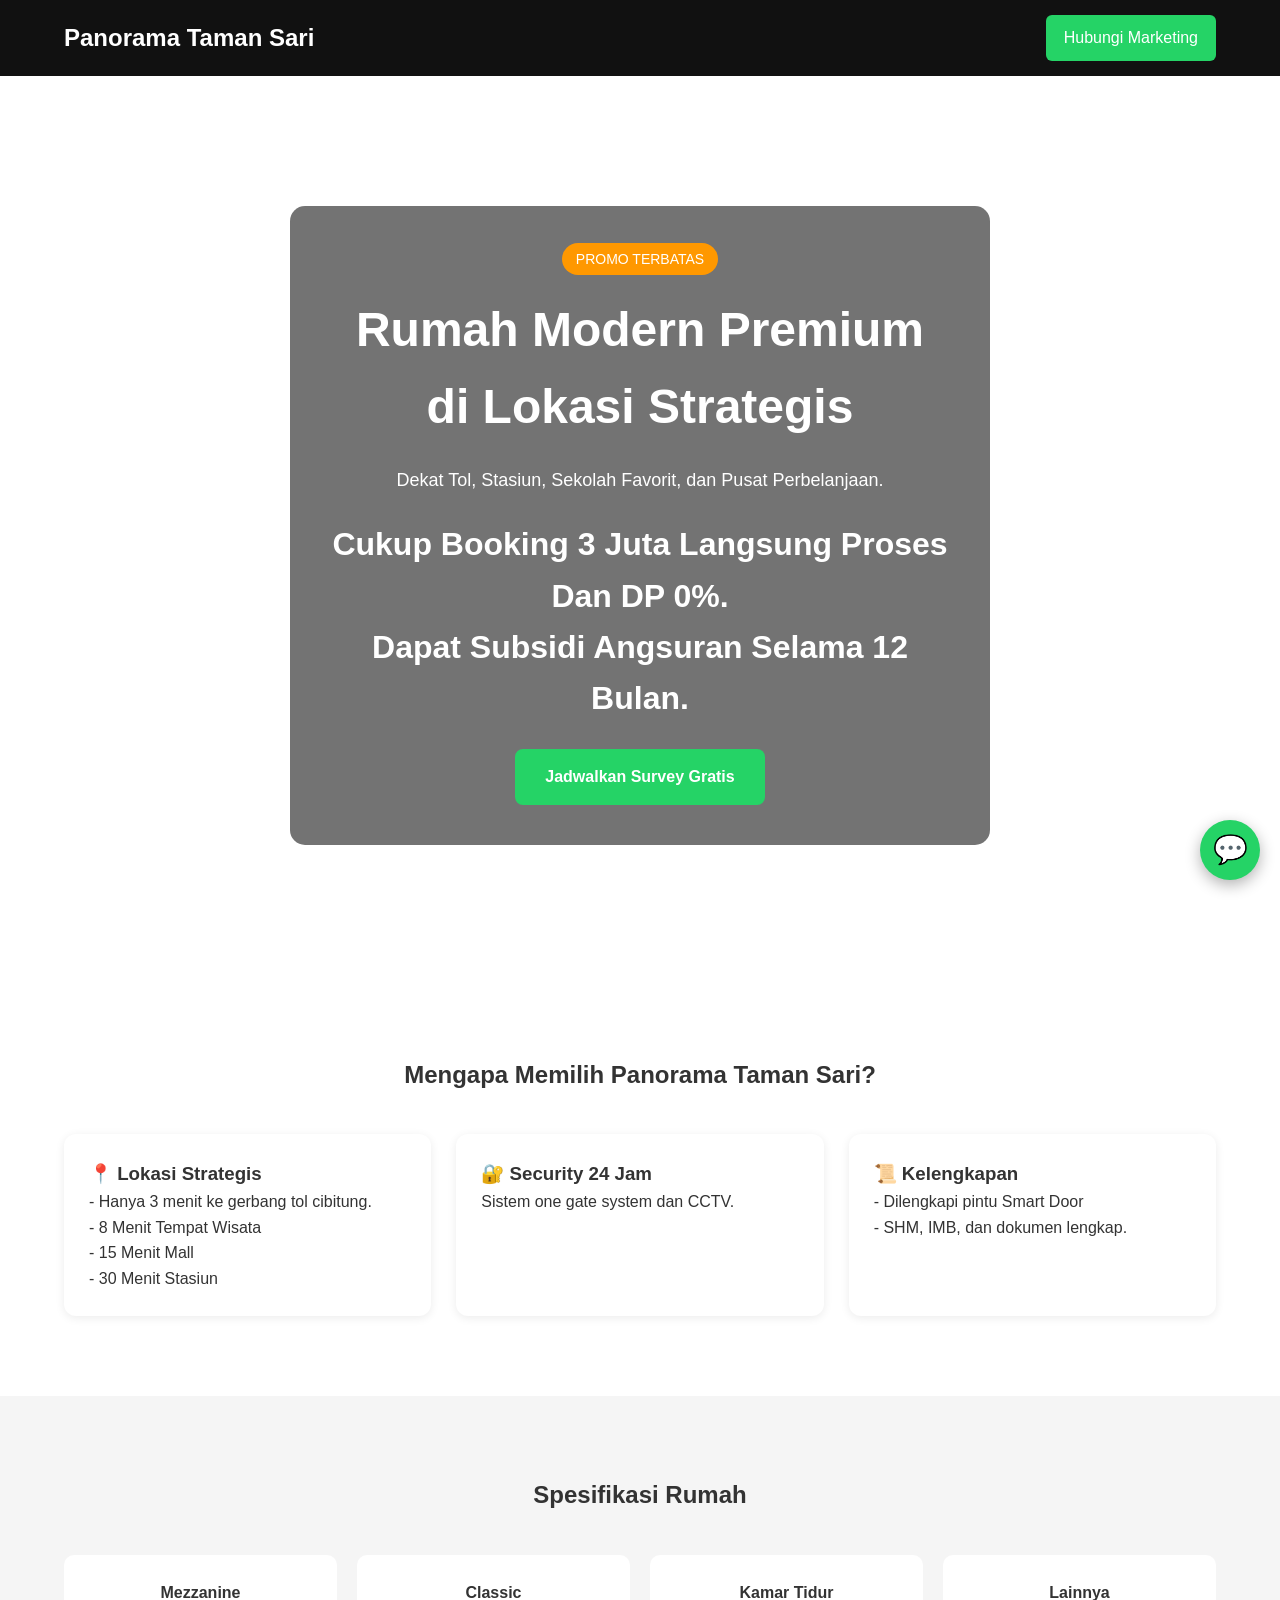
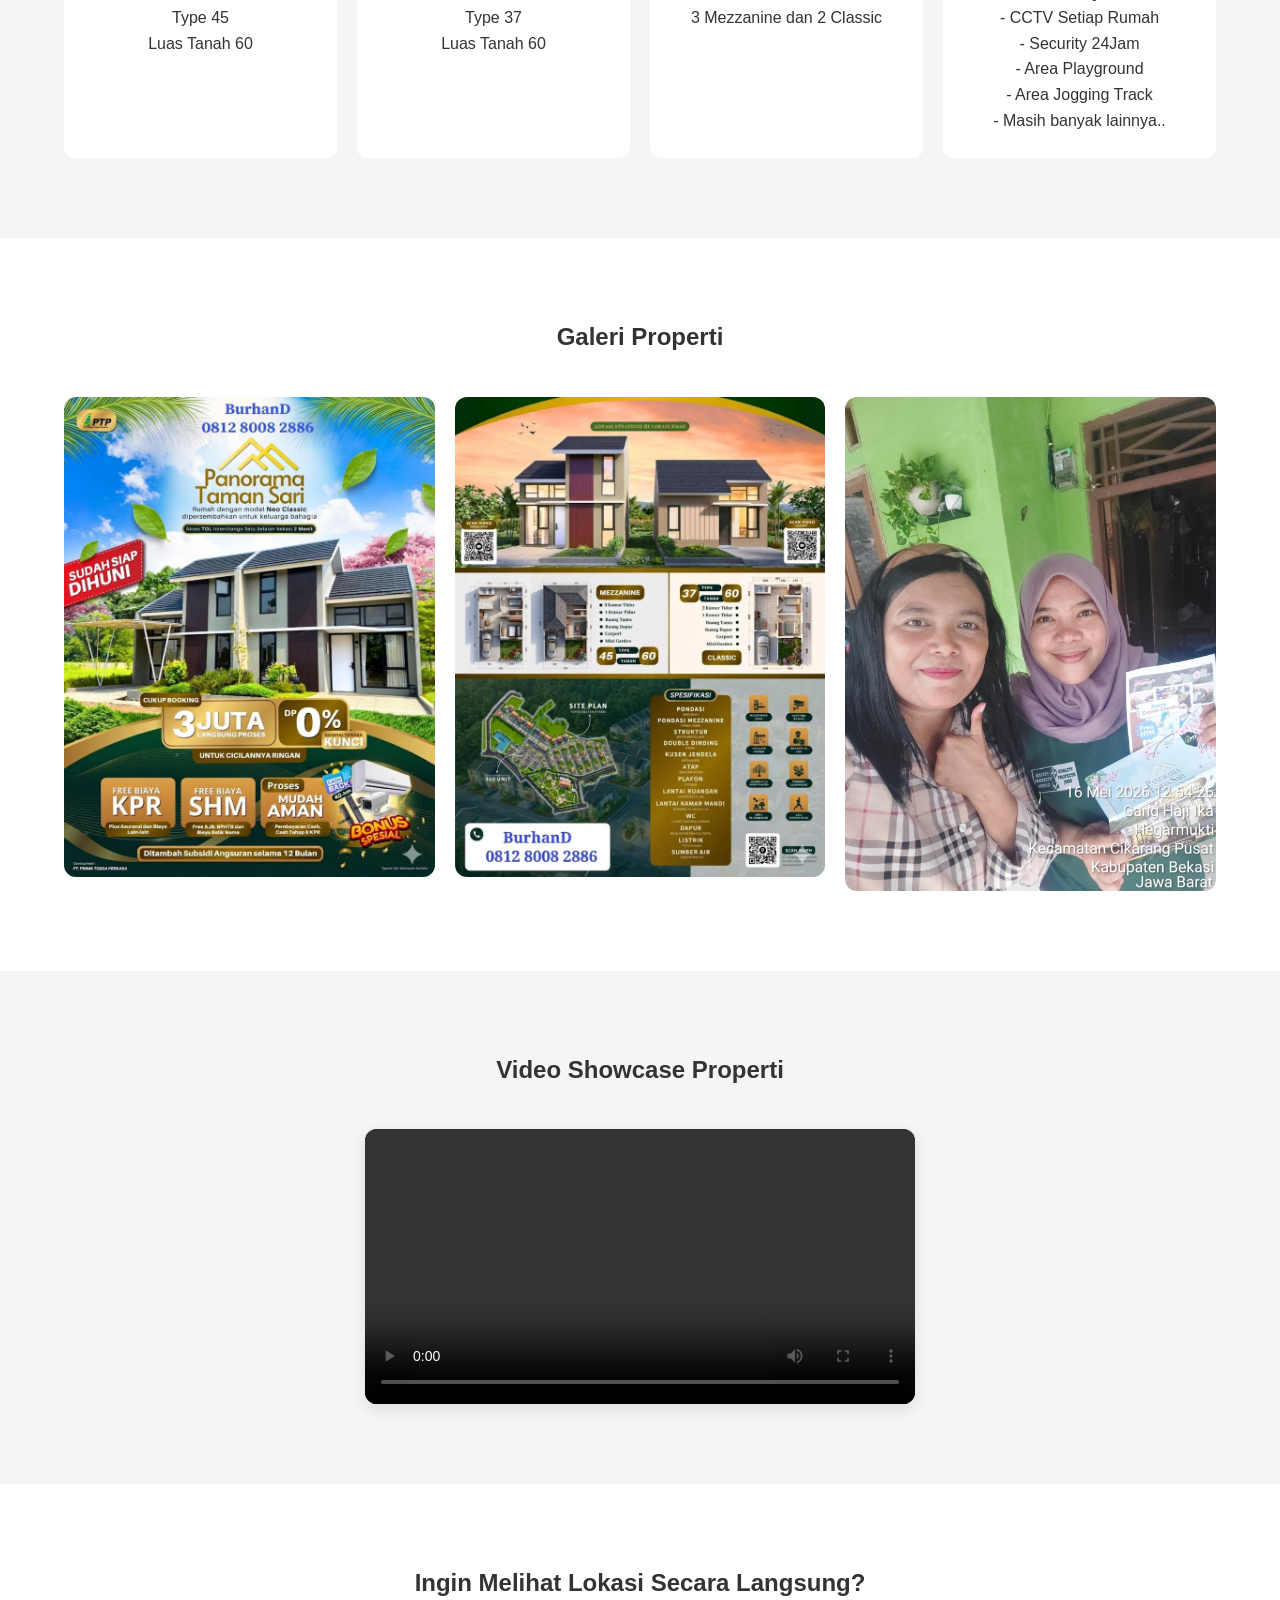
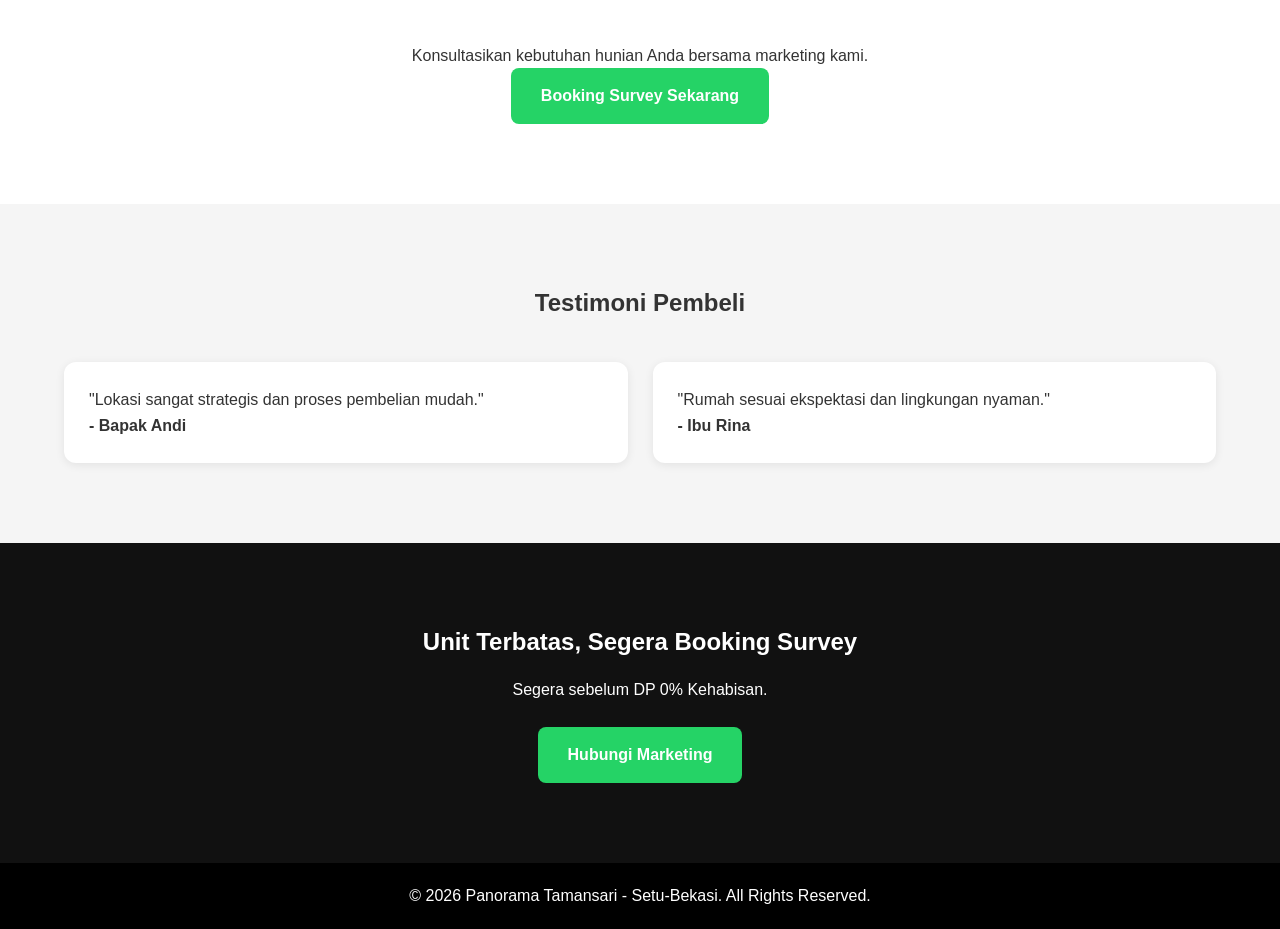
==== index.html @ a31b4eba "Update index.html" ====
<!DOCTYPE html>
<html lang="id">
<head>
    <meta charset="UTF-8">
    <meta name="viewport" content="width=device-width, initial-scale=1.0">

    <title>Cluster Greenwood Residence | Rumah Modern Premium</title>
    <meta name="description" content="Rumah modern premium dengan lokasi strategis, dekat tol, sekolah, dan pusat kota. Booking survey gratis sekarang.">

    <link rel="stylesheet" href="style.css">
</head>
<body>

    <nav class="navbar">
        <div class="container nav-container">
            <h2>Panorama Taman Sari</h2>
            <a href="https://wa.me/6281280082886" class="btn-nav">Hubungi Marketing</a>
        </div>
    </nav>

    <section class="hero">
        <div class="hero-content">
            <span class="badge">PROMO TERBATAS</span>
            <h1>Rumah Modern Premium di Lokasi Strategis</h1>
            <p>Dekat Tol, Stasiun, Sekolah Favorit, dan Pusat Perbelanjaan.</p>
            <div class="price">
                Cukup Booking 3 Juta Langsung Proses Dan DP 0%.<br>
                Dapat Subsidi Angsuran Selama 12 Bulan.
            </div>
            <a href="https://wa.me/6281280082886" class="btn">Jadwalkan Survey Gratis</a>
        </div>
    </section>

    <section class="section">
        <div class="container">
            <h2>Mengapa Memilih Panorama Taman Sari?</h2>
            <div class="grid-3">
                <div class="card">
                    <h3>📍 Lokasi Strategis</h3>
                    <p>- Hanya 3 menit ke gerbang tol cibitung.</p>
                    <p>- 8 Menit Tempat Wisata</p>
                    <p>- 15 Menit Mall</p>
                    <p>- 30 Menit Stasiun</p>
                </div>
                <div class="card">
                    <h3>🔐 Security 24 Jam</h3>
                    <p>Sistem one gate system dan CCTV.</p>
                </div>
                <div class="card">
                    <h3>📜 Kelengkapan</h3>
                    <p>- Dilengkapi pintu Smart Door</p>
                    <p>- SHM, IMB, dan dokumen lengkap.</p>
                </div>
            </div>
        </div>
    </section>

    <section class="section gray">
        <div class="container">
            <h2>Spesifikasi Rumah</h2>
            <div class="specs">
                <div>
                    <strong>Mezzanine</strong>
                    <p>Type 45</p>
                    <p>Luas Tanah 60</p>
                </div>
                <div>
                    <strong>Classic</strong>
                    <p>Type 37</p>
                    <p>Luas Tanah 60</p>
                </div>
                <div>
                    <strong>Kamar Tidur</strong>
                    <p>3 Mezzanine dan 2 Classic</p>
                </div>
                <div>
                    <strong>Lainnya</strong>
                    <p>- CCTV Setiap Rumah</p>                    
                    <p>- Security 24Jam</p>                    
                    <p>- Area Playground</p>                    
                    <p>- Area Jogging Track</p>                    
                    <p>- Masih banyak lainnya..</p>
                </div>
            </div>
        </div>
    </section>

    <section class="section">
        <div class="container">
            <h2>Galeri Properti</h2>
            <div class="gallery">

                <img src="rumah1.jpeg" alt="Tampak Depan Rumah" loading="lazy">
                <img src="rumah2.jpeg" alt="Ruang Tamu" loading="lazy">
                <img src="rumah3.jpeg" alt="Kamar Tidur" loading="lazy">
                
                </div>
        </div>
    </section>

    <section class="section gray">
        <div class="container">
            <h2>Video Showcase Properti</h2>
            <div class="video-container">

                <video class="landscape" controls playsinline>
                    <source src="burhan.mp4" type="video/mp4">
                    <source src="Panorama Tamansari0.mp4" type="video/mp4">
                    Browser Anda tidak mendukung video.
                </video>
                </div>
        </div>
    </section>

    <section class="section">
        <div class="container center">
            <h2>Ingin Melihat Lokasi Secara Langsung?</h2>
            <p>Konsultasikan kebutuhan hunian Anda bersama marketing kami.</p>
            <a href="https://wa.me/6281280082886" class="btn">Booking Survey Sekarang</a>
        </div>
    </section>

    <section class="section gray">
        <div class="container">
            <h2>Testimoni Pembeli</h2>
            <div class="grid-2">
                <div class="card">
                    <p>"Lokasi sangat strategis dan proses pembelian mudah."</p>
                    <strong>- Bapak Andi</strong>
                </div>
                <div class="card">
                    <p>"Rumah sesuai ekspektasi dan lingkungan nyaman."</p>
                    <strong>- Ibu Rina</strong>
                </div>
            </div>
        </div>
    </section>

    <section class="cta">
        <h2>Unit Terbatas, Segera Booking Survey</h2>
        <p>Segera sebelum DP 0% Kehabisan.</p>
        <a href="https://wa.me/6281280082886" class="btn">Hubungi Marketing</a>
    </section>

    <a href="https://wa.me/6281280082886" class="floating-wa" target="_blank">💬</a>

    <footer>
        <p>© 2026 Panorama Tamansari - Setu-Bekasi. All Rights Reserved.</p>
    </footer>

</body>
</html>
---- style.css ----
*{
    margin:0;
    padding:0;
    box-sizing:border-box;
}

body{
    font-family:Arial, Helvetica, sans-serif;
    color:#333;
    line-height:1.6;
}

.container{
    width:90%;
    max-width:1200px;
    margin:auto;
}

.hero{
    height:100vh;
    background:url("images/rumah1.jpg") center center/cover;
    display:flex;
    align-items:center;
    justify-content:center;
    text-align:center;
}

.hero-content{
    background:rgba(0,0,0,0.55);
    color:white;
    padding:40px;
    border-radius:15px;
    max-width:700px;
}

.badge{
    background:#ff9800;
    padding:8px 14px;
    border-radius:20px;
    font-size:14px;
}

.hero h1{
    font-size:48px;
    margin:20px 0;
}

.hero p{
    font-size:18px;
}

.price{
    font-size:32px;
    font-weight:bold;
    margin:25px 0;
}

.btn{
    display:inline-block;
    background:#25D366;
    color:white;
    text-decoration:none;
    padding:15px 30px;
    border-radius:8px;
    font-weight:bold;
}

.section{
    padding:80px 0;
}

.section h2{
    text-align:center;
    margin-bottom:40px;
}

.gray{
    background:#f5f5f5;
}

.grid-3{
    display:grid;
    grid-template-columns:repeat(auto-fit,minmax(250px,1fr));
    gap:25px;
}

.grid-2{
    display:grid;
    grid-template-columns:repeat(auto-fit,minmax(300px,1fr));
    gap:25px;
}

.card{
    background:white;
    padding:25px;
    border-radius:12px;
    box-shadow:0 2px 10px rgba(0,0,0,0.08);
}

.specs{
    display:grid;
    grid-template-columns:repeat(auto-fit,minmax(180px,1fr));
    gap:20px;
    text-align:center;
}

.specs div{
    background:white;
    padding:25px;
    border-radius:10px;
}

.gallery{
    display:grid;
    grid-template-columns:repeat(auto-fit,minmax(300px,1fr));
    gap:20px;
}

.gallery img{
    width:100%;
    border-radius:12px;
}

.cta{
    background:#111;
    color:white;
    text-align:center;
    padding:80px 20px;
}

.cta h2{
    margin-bottom:15px;
}

.cta p{
    margin-bottom:25px;
}

footer{
    text-align:center;
    padding:20px;
    background:#000;
    color:white;
}

@media(max-width:768px){

    .hero h1{
        font-size:32px;
    }

    .price{
        font-size:24px;
    }

}

/* NAVBAR */

.navbar{
    background:#111;
    color:white;
    padding:15px 0;
    position:sticky;
    top:0;
    z-index:1000;
}

.nav-container{
    display:flex;
    justify-content:space-between;
    align-items:center;
}

.btn-nav{
    background:#25D366;
    color:white;
    text-decoration:none;
    padding:10px 18px;
    border-radius:6px;
}

/* VIDEO CONTAINER GENERAL */
.video-container {
    width: 90%;
    max-width: 1200px;
    margin: 0 auto;
    
    display: flex;
    flex-wrap: wrap;       /* Supaya video otomatis turun jika layar sempit */
    justify-content: center; /* Tetap fokus di tengah */
    align-items: center;   /* Sejajar secara vertikal jika tingginya beda */
    gap: 30px;
}

/* KONTROL SEMUA VIDEO */
.video-container video {
    width: 100%;
    height: auto;
    border-radius: 12px;
    box-shadow: 0 5px 15px rgba(0,0,0,0.1);
    background-color: #000; /* Layar hitam di belakang video saat loading */
}

/* SPESIFIK VIDEO LANDSCAPE (CHAT/TV BIASA) */
.video-container video.landscape {
    max-width: 550px; /* Lebar maksimal di PC */
}

/* SPESIFIK VIDEO PORTRAIT (MODEL HP/TIKTOK/REELS) */
.video-container video.portrait {
    max-width: 320px; /* Di PC tidak terlalu lebar, pas untuk ukuran HP */
    aspect-ratio: 9 / 16; /* Memaksa rasio video tetap portrait yang pas */
    object-fit: cover;    /* Memastikan video memenuhi area tanpa gepeng */
}

/* RESPONSIVE UNTUK HP KECIL */
@media(max-width: 480px) {
    .video-container video.portrait {
        max-width: 100%; /* Di HP, video portrait akan melebar senyamannya layar HP */
    }
}

/* CENTER */

.center{
    text-align:center;
}

/* FLOATING WA */

.floating-wa{
    position:fixed;
    right:20px;
    bottom:20px;

    width:60px;
    height:60px;

    background:#25D366;

    border-radius:50%;

    display:flex;
    align-items:center;
    justify-content:center;

    text-decoration:none;

    font-size:28px;

    z-index:9999;

    box-shadow:0 5px 15px rgba(0,0,0,0.3);
}
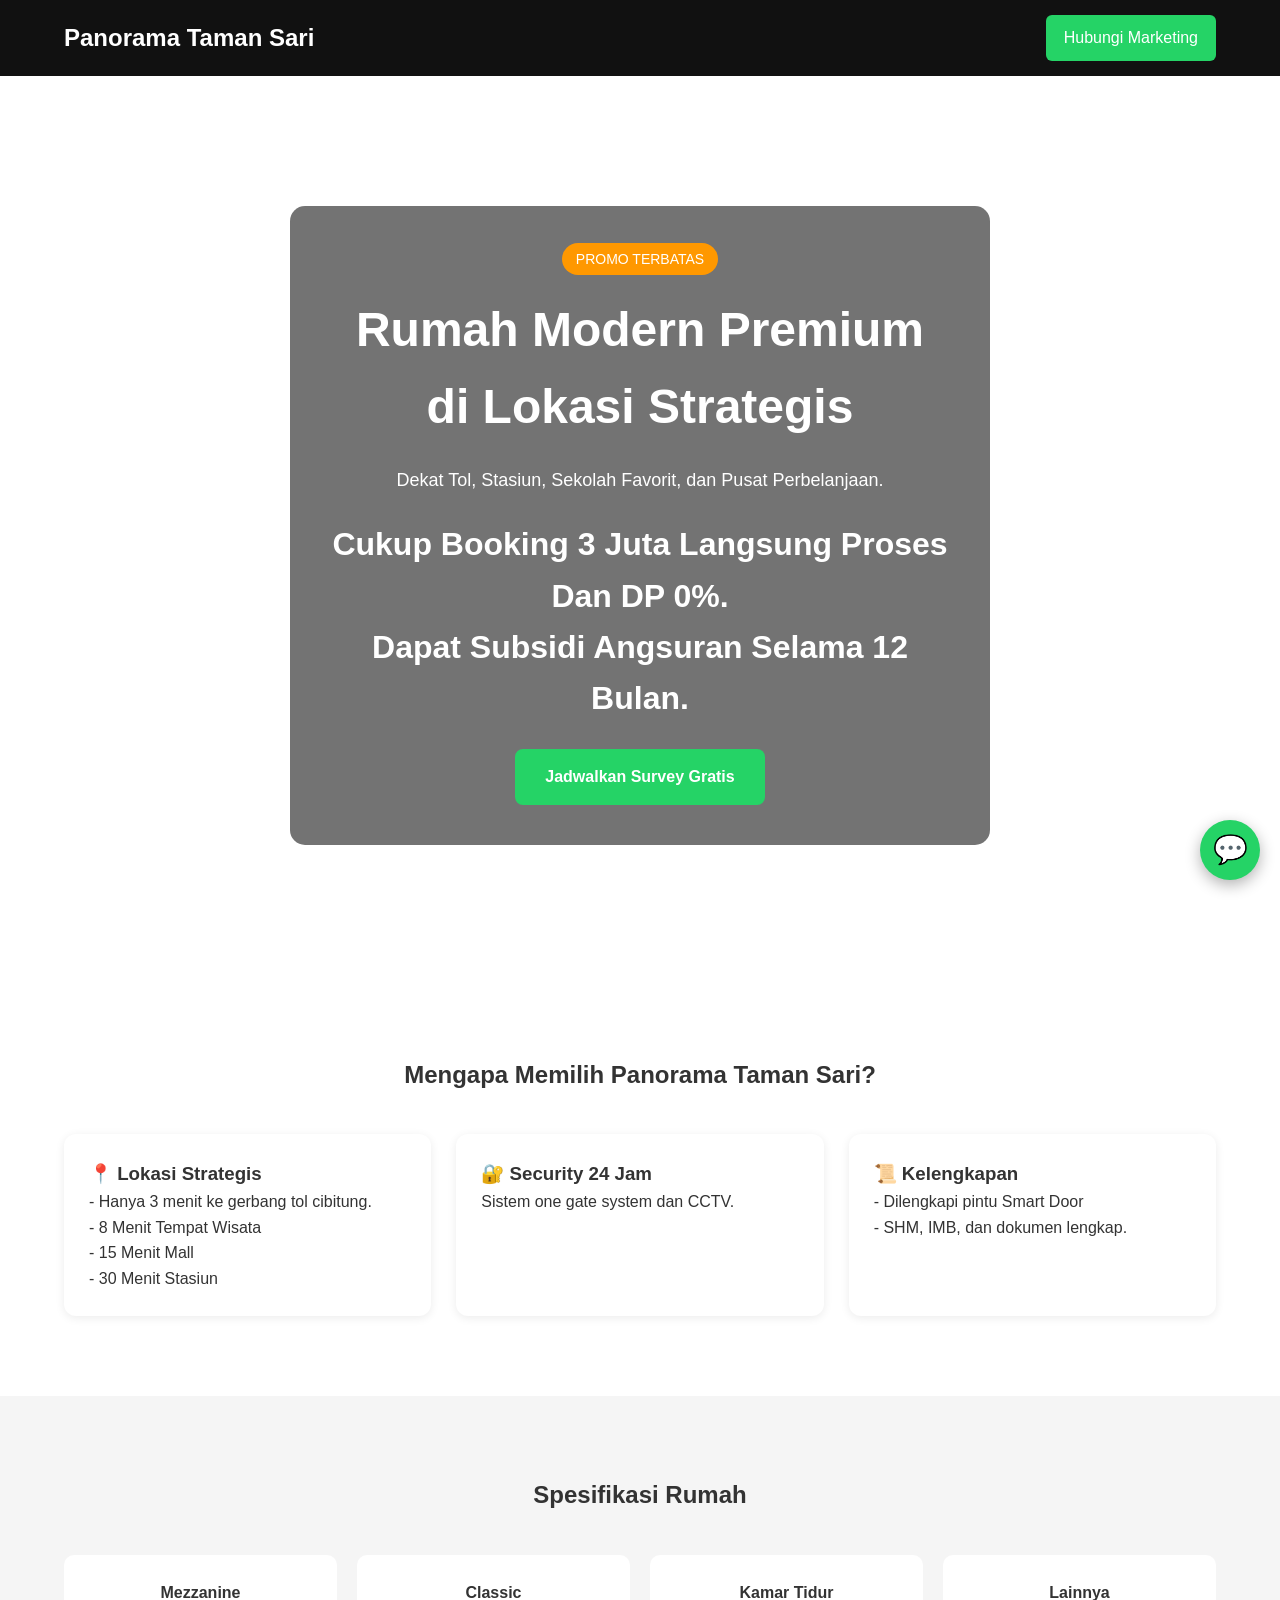
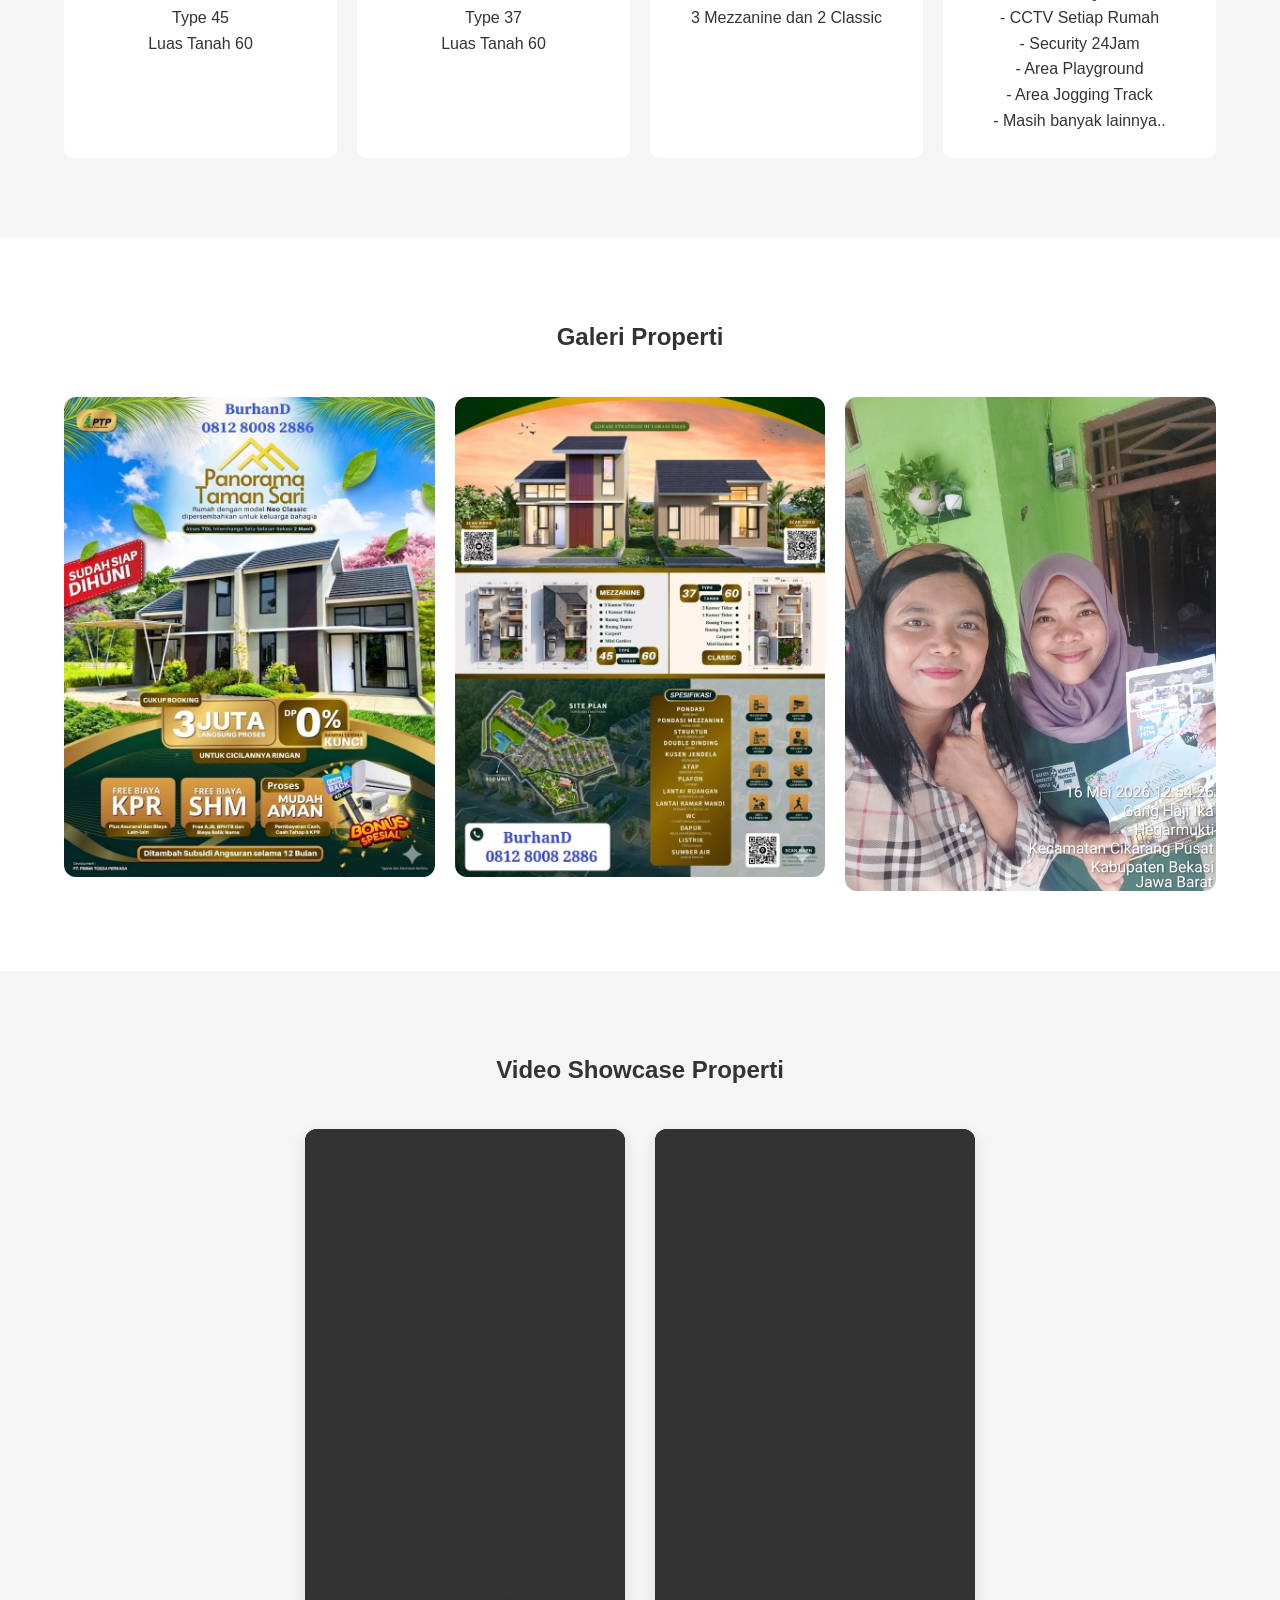
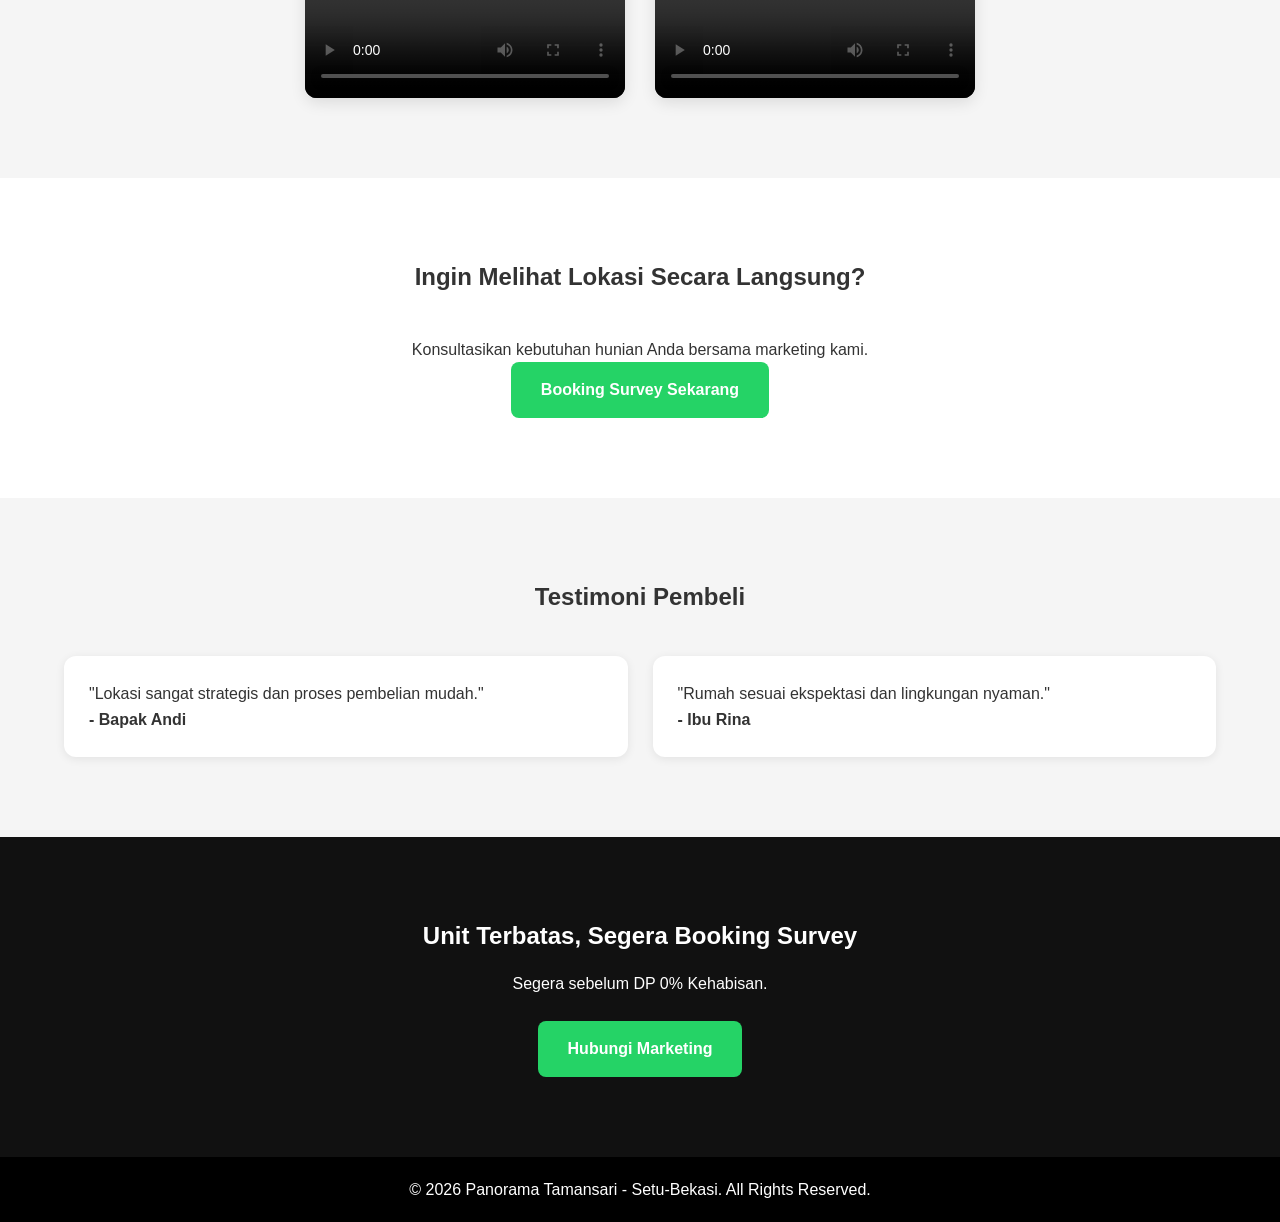
==== commit 059f9c08: "Update index.html" ====
--- a/index.html
+++ b/index.html
@@ -99,18 +99,23 @@
     </section>
 
     <section class="section gray">
-        <div class="container">
-            <h2>Video Showcase Properti</h2>
-            <div class="video-container">
+    <div class="container">
+        <h2>Video Showcase Properti</h2>
+        <div class="video-container">
 
-                <video class="landscape" controls playsinline>
-                    <source src="burhan.mp4" type="video/mp4">
-                    <source src="Panorama Tamansari0.mp4" type="video/mp4">
-                    Browser Anda tidak mendukung video.
-                </video>
-                </div>
+            <video class="portrait" controls playsinline>
+                <source src="Panorama Tamansari0.mp4" type="video/mp4">
+                Browser Anda tidak mendukung video.
+            </video>
+
+            <video class="portrait" controls playsinline>
+                <source src="burhan.mp4" type="video/mp4">
+                Browser Anda tidak mendukung video.
+            </video>
+
         </div>
-    </section>
+    </div>
+</section>
 
     <section class="section">
         <div class="container center">
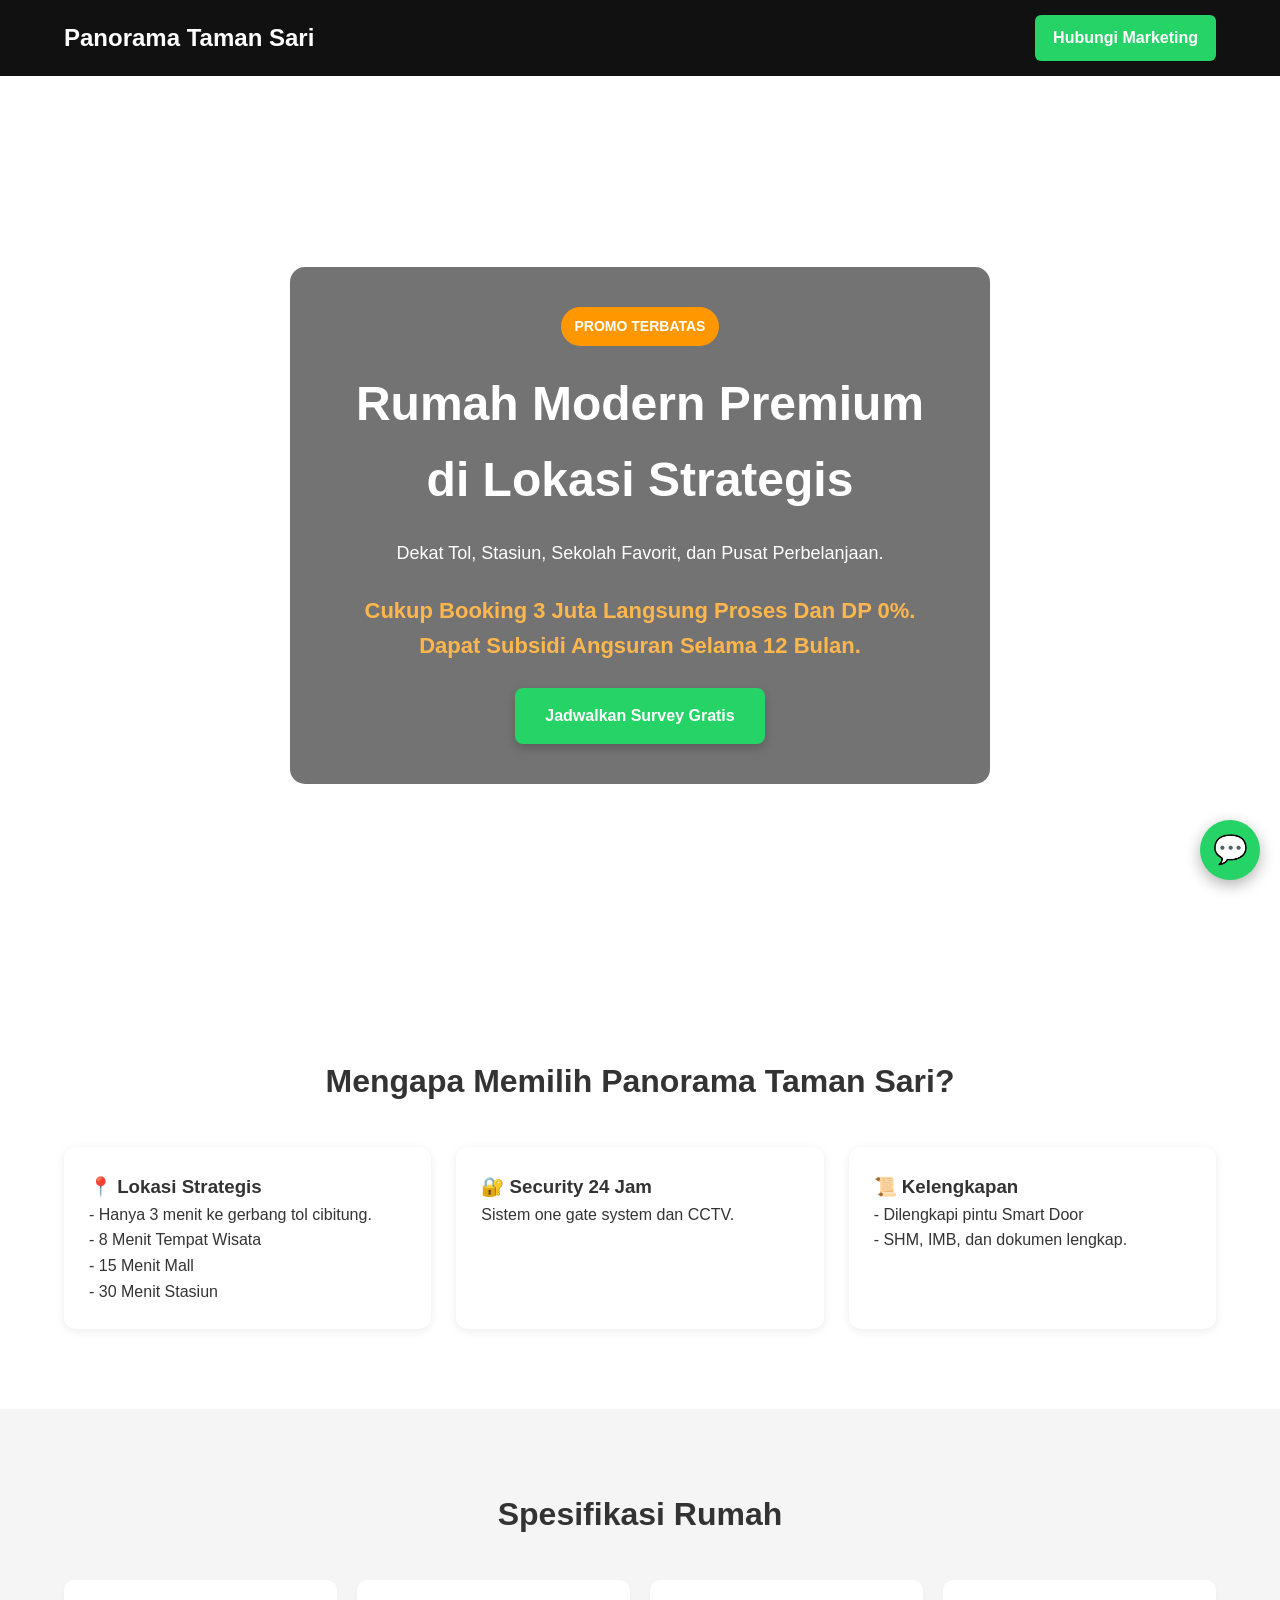
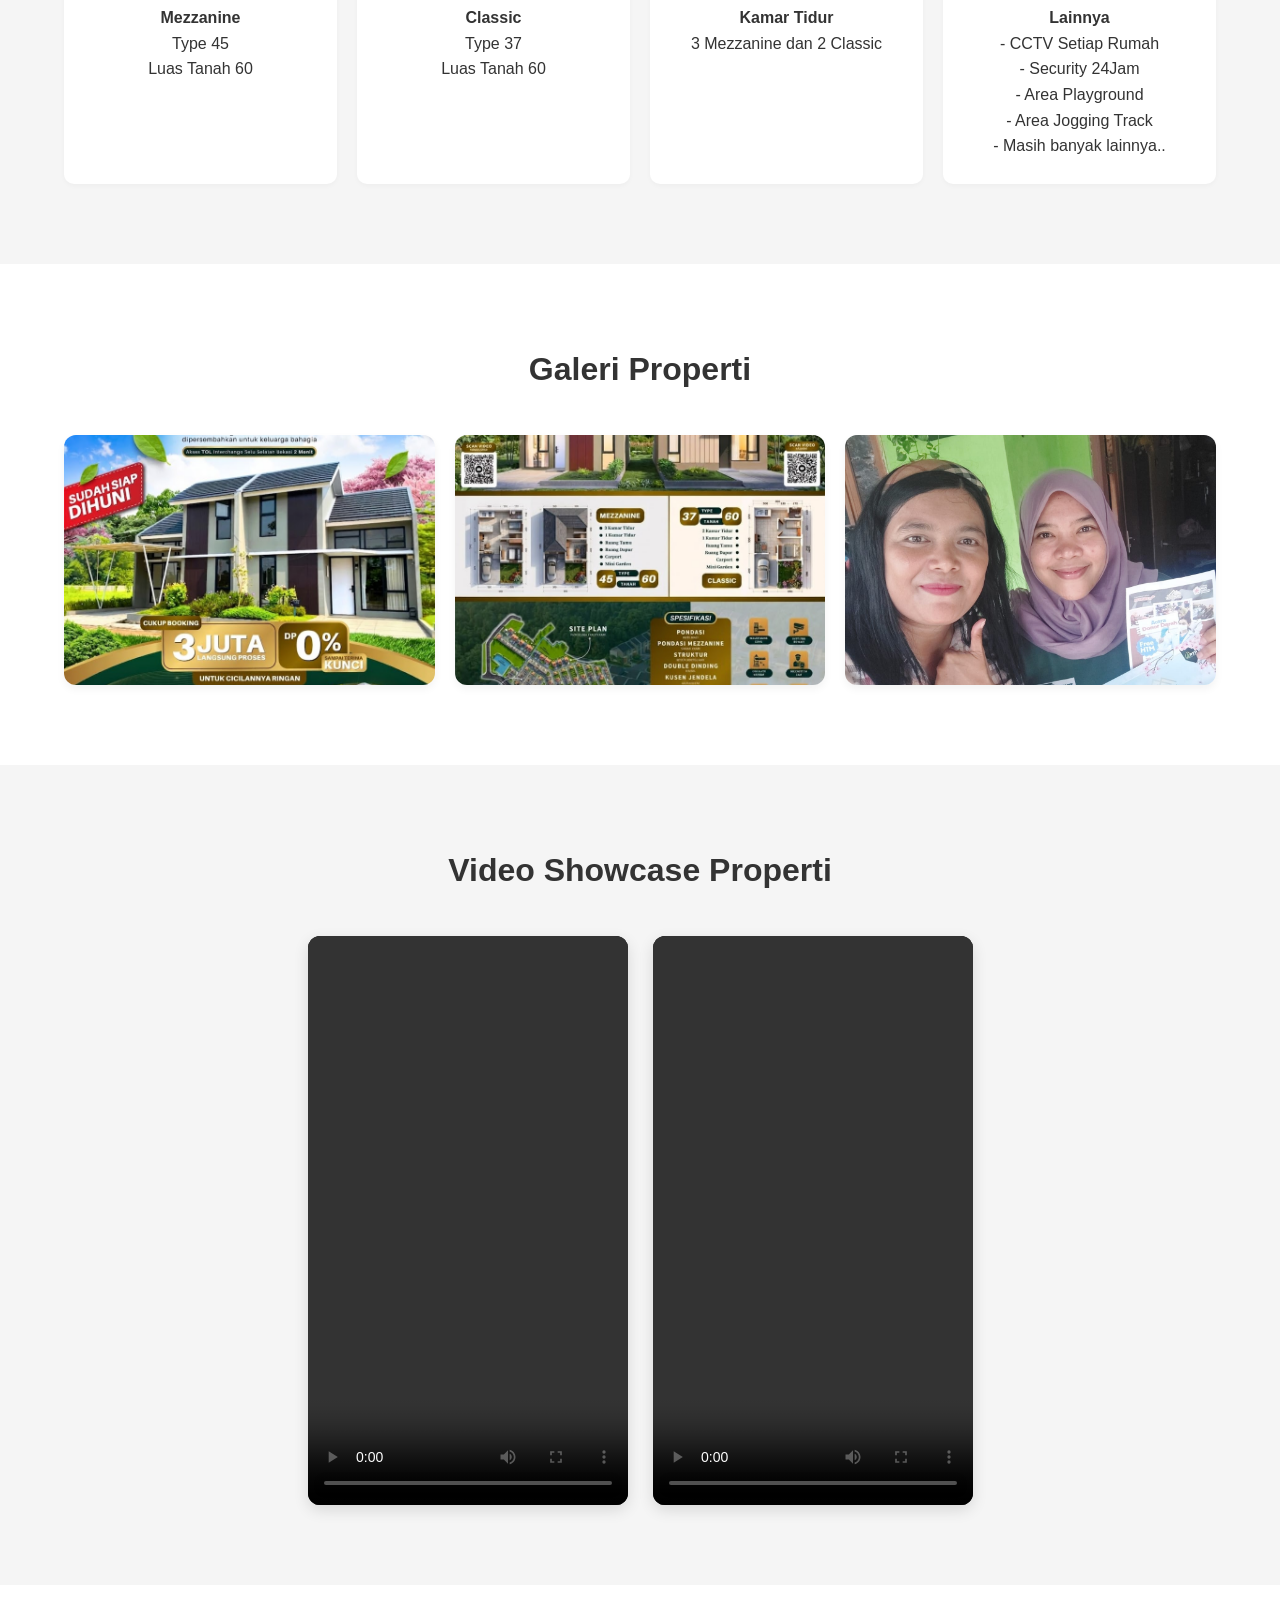
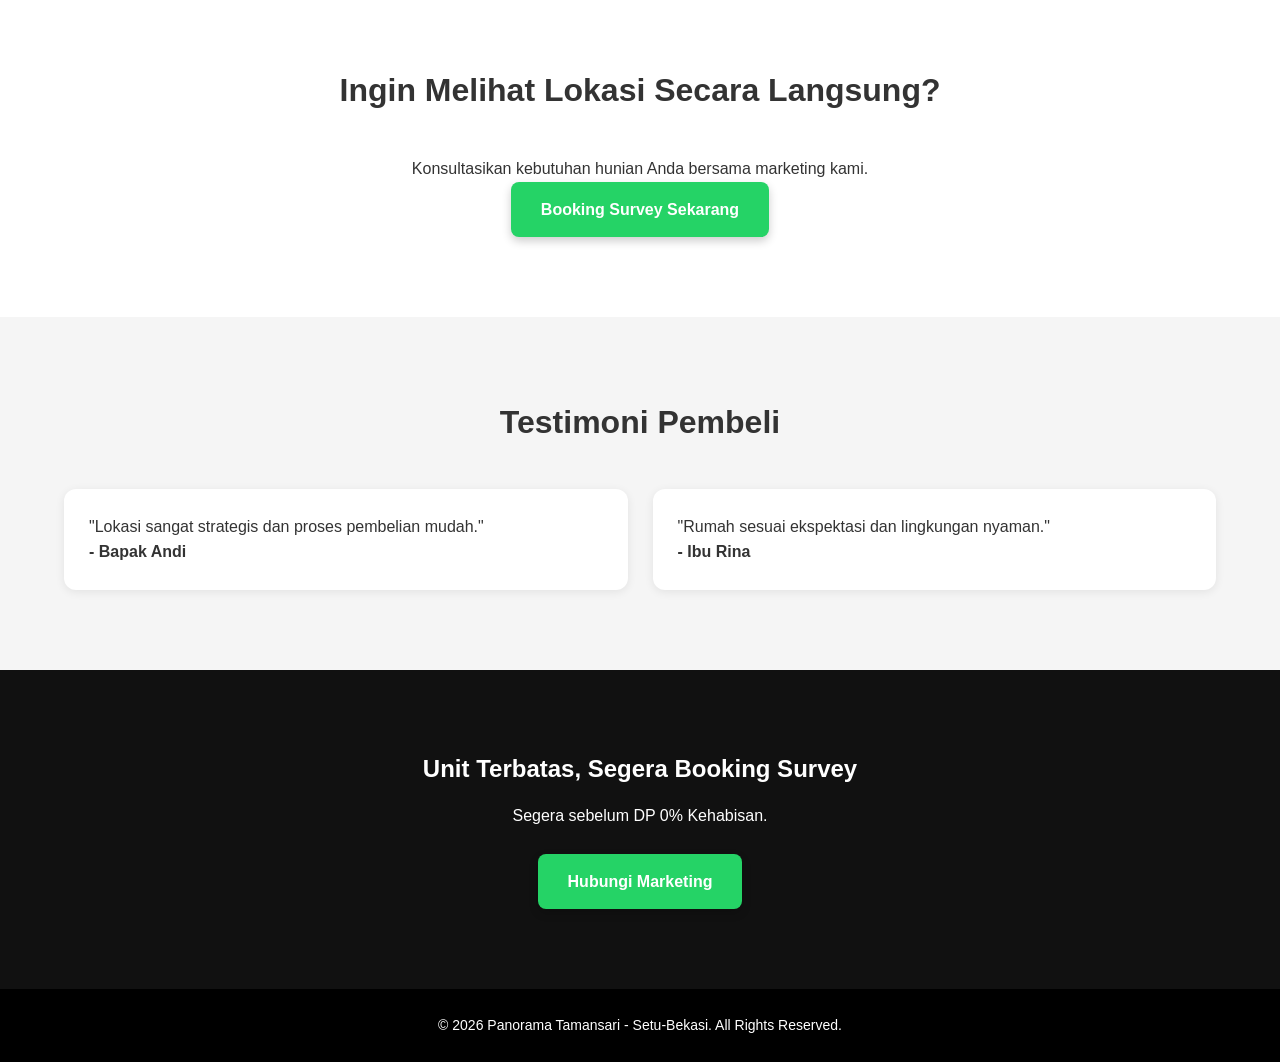
==== commit 5a054cf3: "Update index.html" ====
--- a/index.html
+++ b/index.html
@@ -85,17 +85,20 @@
         </div>
     </section>
 
-    <section class="section">
+<section class="section">
         <div class="container">
             <h2>Galeri Properti</h2>
             <div class="gallery">
 
-                <img src="rumah1.jpeg" alt="Tampak Depan Rumah" loading="lazy">
-                <img src="rumah2.jpeg" alt="Ruang Tamu" loading="lazy">
-                <img src="rumah3.jpeg" alt="Kamar Tidur" loading="lazy">
+                <img class="img-portrait" src="rumah1.jpeg" alt="Tampak Depan Rumah" loading="lazy">
+                
+                <img class="img-portrait" src="rumah2.jpeg" alt="Ruang Tamu" loading="lazy">
+                
+                <img class="img-portrait" src="rumah3.jpeg" alt="Kamar Tidur" loading="lazy">
                 
                 </div>
         </div>
+    </section>
     </section>
 
     <section class="section gray">
--- a/style.css
+++ b/style.css
@@ -1,255 +1,268 @@
+/* RESET & GENERAL BASE */
 *{
-    margin:0;
-    padding:0;
-    box-sizing:border-box;
+    margin: 0;
+    padding: 0;
+    box-sizing: border-box;
 }
 
 body{
-    font-family:Arial, Helvetica, sans-serif;
-    color:#333;
-    line-height:1.6;
+    font-family: Arial, Helvetica, sans-serif;
+    color: #333;
+    line-height: 1.6;
+    background-color: #fff;
 }
 
 .container{
-    width:90%;
-    max-width:1200px;
-    margin:auto;
-}
-
-.hero{
-    height:100vh;
-    background:url("images/rumah1.jpg") center center/cover;
-    display:flex;
-    align-items:center;
-    justify-content:center;
-    text-align:center;
-}
-
-.hero-content{
-    background:rgba(0,0,0,0.55);
-    color:white;
-    padding:40px;
-    border-radius:15px;
-    max-width:700px;
-}
-
-.badge{
-    background:#ff9800;
-    padding:8px 14px;
-    border-radius:20px;
-    font-size:14px;
-}
-
-.hero h1{
-    font-size:48px;
-    margin:20px 0;
-}
-
-.hero p{
-    font-size:18px;
-}
-
-.price{
-    font-size:32px;
-    font-weight:bold;
-    margin:25px 0;
-}
-
-.btn{
-    display:inline-block;
-    background:#25D366;
-    color:white;
-    text-decoration:none;
-    padding:15px 30px;
-    border-radius:8px;
-    font-weight:bold;
-}
-
-.section{
-    padding:80px 0;
-}
-
-.section h2{
-    text-align:center;
-    margin-bottom:40px;
-}
-
-.gray{
-    background:#f5f5f5;
-}
-
-.grid-3{
-    display:grid;
-    grid-template-columns:repeat(auto-fit,minmax(250px,1fr));
-    gap:25px;
-}
-
-.grid-2{
-    display:grid;
-    grid-template-columns:repeat(auto-fit,minmax(300px,1fr));
-    gap:25px;
-}
-
-.card{
-    background:white;
-    padding:25px;
-    border-radius:12px;
-    box-shadow:0 2px 10px rgba(0,0,0,0.08);
-}
-
-.specs{
-    display:grid;
-    grid-template-columns:repeat(auto-fit,minmax(180px,1fr));
-    gap:20px;
-    text-align:center;
-}
-
-.specs div{
-    background:white;
-    padding:25px;
-    border-radius:10px;
-}
-
-.gallery{
-    display:grid;
-    grid-template-columns:repeat(auto-fit,minmax(300px,1fr));
-    gap:20px;
-}
-
-.gallery img{
-    width:100%;
-    border-radius:12px;
-}
-
-.cta{
-    background:#111;
-    color:white;
-    text-align:center;
-    padding:80px 20px;
-}
-
-.cta h2{
-    margin-bottom:15px;
-}
-
-.cta p{
-    margin-bottom:25px;
-}
-
-footer{
-    text-align:center;
-    padding:20px;
-    background:#000;
-    color:white;
-}
-
-@media(max-width:768px){
-
-    .hero h1{
-        font-size:32px;
-    }
-
-    .price{
-        font-size:24px;
-    }
-
-}
-
-/* NAVBAR */
-
-.navbar{
-    background:#111;
-    color:white;
-    padding:15px 0;
-    position:sticky;
-    top:0;
-    z-index:1000;
-}
-
-.nav-container{
-    display:flex;
-    justify-content:space-between;
-    align-items:center;
-}
-
-.btn-nav{
-    background:#25D366;
-    color:white;
-    text-decoration:none;
-    padding:10px 18px;
-    border-radius:6px;
-}
-
-/* VIDEO CONTAINER GENERAL */
-.video-container {
     width: 90%;
     max-width: 1200px;
-    margin: 0 auto;
-    
-    display: flex;
-    flex-wrap: wrap;       /* Supaya video otomatis turun jika layar sempit */
-    justify-content: center; /* Tetap fokus di tengah */
-    align-items: center;   /* Sejajar secara vertikal jika tingginya beda */
-    gap: 30px;
-}
-
-/* KONTROL SEMUA VIDEO */
+    margin: auto;
+}
+
+.section{
+    padding: 80px 0;
+}
+
+.gray{
+    background: #f5f5f5;
+}
+
+.center{
+    text-align: center;
+}
+
+/* NAVBAR */
+.navbar{
+    background: #111;
+    color: white;
+    padding: 15px 0;
+    position: sticky;
+    top: 0;
+    z-index: 1000;
+}
+
+.nav-container{
+    display: flex;
+    justify-content: space-between;
+    align-items: center;
+}
+
+.btn-nav{
+    background: #25D366;
+    color: white;
+    text-decoration: none;
+    padding: 10px 18px;
+    border-radius: 6px;
+    font-weight: bold;
+}
+
+/* HERO SECTION */
+.hero{
+    height: 100vh;
+    background: url("images/rumah1.jpg") center center/cover;
+    display: flex;
+    align-items: center;
+    justify-content: center;
+    text-align: center;
+    padding: 20px;
+}
+
+.hero-content{
+    background: rgba(0,0,0,0.55);
+    color: white;
+    padding: 40px;
+    border-radius: 15px;
+    max-width: 700px;
+}
+
+.badge{
+    background: #ff9800;
+    padding: 8px 14px;
+    border-radius: 20px;
+    font-size: 14px;
+    font-weight: bold;
+    display: inline-block;
+}
+
+.hero h1{
+    font-size: 48px;
+    margin: 20px 0;
+}
+
+.hero p{
+    font-size: 18px;
+}
+
+.price{
+    font-size: 22px;
+    font-weight: bold;
+    margin: 25px 0;
+    color: #ffb74d;
+}
+
+.btn{
+    display: inline-block;
+    background: #25D366;
+    color: white;
+    text-decoration: none;
+    padding: 15px 30px;
+    border-radius: 8px;
+    font-weight: bold;
+    box-shadow: 0 4px 10px rgba(0,0,0,0.2);
+    transition: transform 0.2s;
+}
+
+.btn:hover {
+    transform: scale(1.03);
+}
+
+/* LAYOUT GRIDS & CARDS */
+.grid-3{
+    display: grid;
+    grid-template-columns: repeat(auto-fit, minmax(280px, 1fr));
+    gap: 25px;
+}
+
+.grid-2{
+    display: grid;
+    grid-template-columns: repeat(auto-fit, minmax(300px, 1fr));
+    gap: 25px;
+}
+
+.section h2{
+    text-align: center;
+    margin-bottom: 40px;
+    font-size: 32px;
+}
+
+.card{
+    background: white;
+    padding: 25px;
+    border-radius: 12px;
+    box-shadow: 0 2px 10px rgba(0,0,0,0.08);
+}
+
+/* SPESIFIKASI */
+.specs{
+    display: grid;
+    grid-template-columns: repeat(auto-fit, minmax(220px, 1fr));
+    gap: 20px;
+    text-align: center;
+}
+
+.specs div{
+    background: white;
+    padding: 25px;
+    border-radius: 10px;
+    box-shadow: 0 2px 5px rgba(0,0,0,0.03);
+}
+
+/* GALERI FOTO */
+.gallery{
+    display: grid;
+    grid-template-columns: repeat(auto-fit, minmax(300px, 1fr));
+    gap: 20px;
+}
+
+.gallery img{
+    width: 100%;
+    height: 250px;
+    object-fit: cover;
+    border-radius: 12px;
+    box-shadow: 0 4px 8px rgba(0,0,0,0.05);
+}
+
+/* AUTOMATIC CENTERED VIDEO SYSTEM */
+.video-container {
+    width: 100%;
+    display: flex;
+    flex-wrap: wrap;       /* Otomatis turun ke bawah jika layar sempit */
+    justify-content: center; /* Menjaga semua video tetap fokus di tengah */
+    align-items: center;   /* Sejajar lurus vertikal */
+    gap: 25px;             /* Jarak aman antar video */
+}
+
 .video-container video {
     width: 100%;
     height: auto;
     border-radius: 12px;
-    box-shadow: 0 5px 15px rgba(0,0,0,0.1);
-    background-color: #000; /* Layar hitam di belakang video saat loading */
-}
-
-/* SPESIFIK VIDEO LANDSCAPE (CHAT/TV BIASA) */
+    box-shadow: 0 5px 15px rgba(0,0,0,0.12);
+    background-color: #000;
+}
+
+/* Pengatur Ukuran Video Spesifik */
 .video-container video.landscape {
-    max-width: 550px; /* Lebar maksimal di PC */
-}
-
-/* SPESIFIK VIDEO PORTRAIT (MODEL HP/TIKTOK/REELS) */
+    max-width: 550px; /* Lebar ideal video landscape di PC */
+}
+
 .video-container video.portrait {
-    max-width: 320px; /* Di PC tidak terlalu lebar, pas untuk ukuran HP */
-    aspect-ratio: 9 / 16; /* Memaksa rasio video tetap portrait yang pas */
-    object-fit: cover;    /* Memastikan video memenuhi area tanpa gepeng */
-}
-
-/* RESPONSIVE UNTUK HP KECIL */
-@media(max-width: 480px) {
+    max-width: 320px; /* Lebar ideal video vertikal (HP) di PC agar proporsional */
+    aspect-ratio: 9 / 16;
+    object-fit: cover;
+}
+
+/* CALL TO ACTION BOTOM */
+.cta{
+    background: #111;
+    color: white;
+    text-align: center;
+    padding: 80px 20px;
+}
+
+.cta h2{
+    margin-bottom: 15px;
+}
+
+.cta p{
+    margin-bottom: 25px;
+}
+
+/* FOOTER */
+footer{
+    text-align: center;
+    padding: 25px;
+    background: #000;
+    color: white;
+    font-size: 14px;
+}
+
+/* FLOATING WHATSAPP BUTTON */
+.floating-wa{
+    position: fixed;
+    right: 20px;
+    bottom: 20px;
+    width: 60px;
+    height: 60px;
+    background: #25D366;
+    border-radius: 50%;
+    display: flex;
+    align-items: center;
+    justify-content: center;
+    text-decoration: none;
+    font-size: 28px;
+    z-index: 9999;
+    box-shadow: 0 5px 15px rgba(0,0,0,0.3);
+    transition: transform 0.2s;
+}
+
+.floating-wa:hover {
+    transform: scale(1.1);
+}
+
+/* MEDIA QUERIES (RESPONSIVE TABLET & HP) */
+@media(max-width: 768px){
+    .hero h1{
+        font-size: 32px;
+    }
+    .price{
+        font-size: 18px;
+    }
+    .section{
+        padding: 50px 0;
+    }
+}
+
+@media(max-width: 480px){
     .video-container video.portrait {
-        max-width: 100%; /* Di HP, video portrait akan melebar senyamannya layar HP */
-    }
-}
-
-/* CENTER */
-
-.center{
-    text-align:center;
-}
-
-/* FLOATING WA */
-
-.floating-wa{
-    position:fixed;
-    right:20px;
-    bottom:20px;
-
-    width:60px;
-    height:60px;
-
-    background:#25D366;
-
-    border-radius:50%;
-
-    display:flex;
-    align-items:center;
-    justify-content:center;
-
-    text-decoration:none;
-
-    font-size:28px;
-
-    z-index:9999;
-
-    box-shadow:0 5px 15px rgba(0,0,0,0.3);
-}
+        max-width: 100%; /* Menyesuaikan penuh layar handphone saat dibuka di HP */
+    }
+}
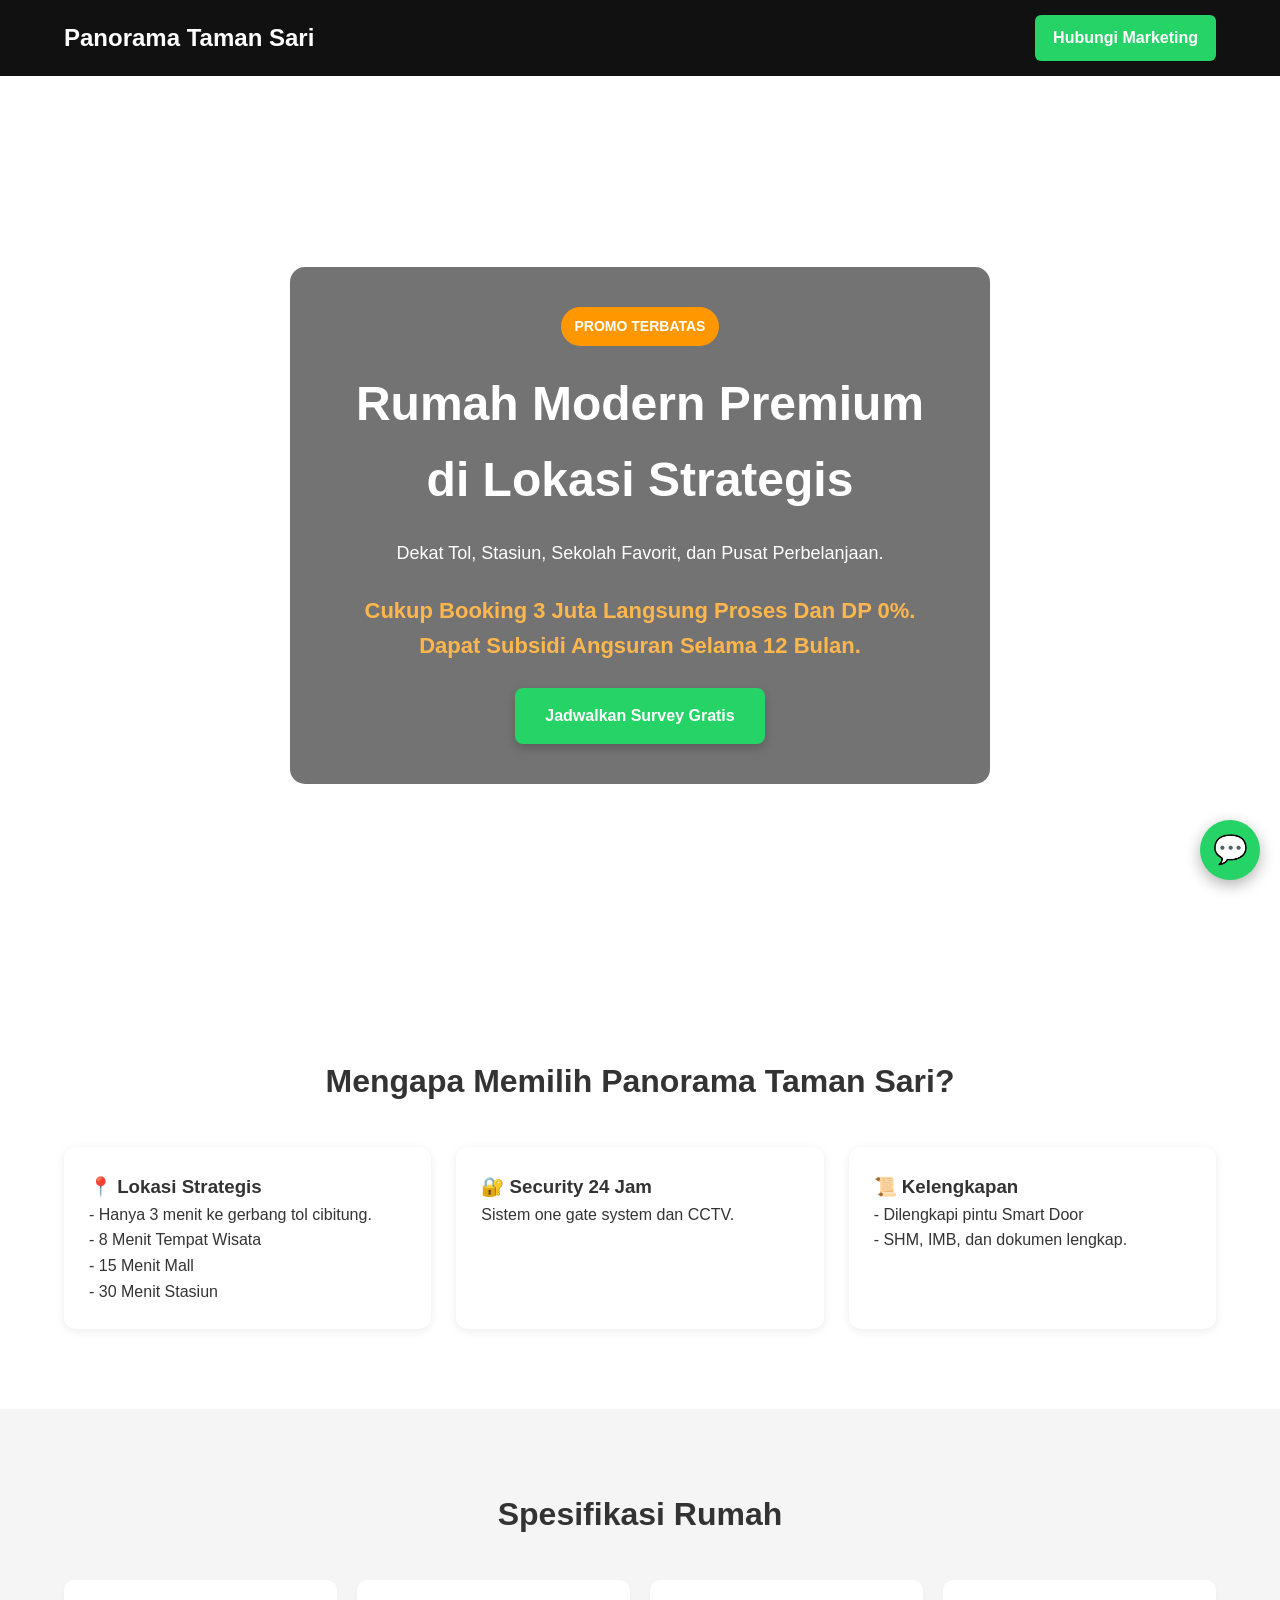
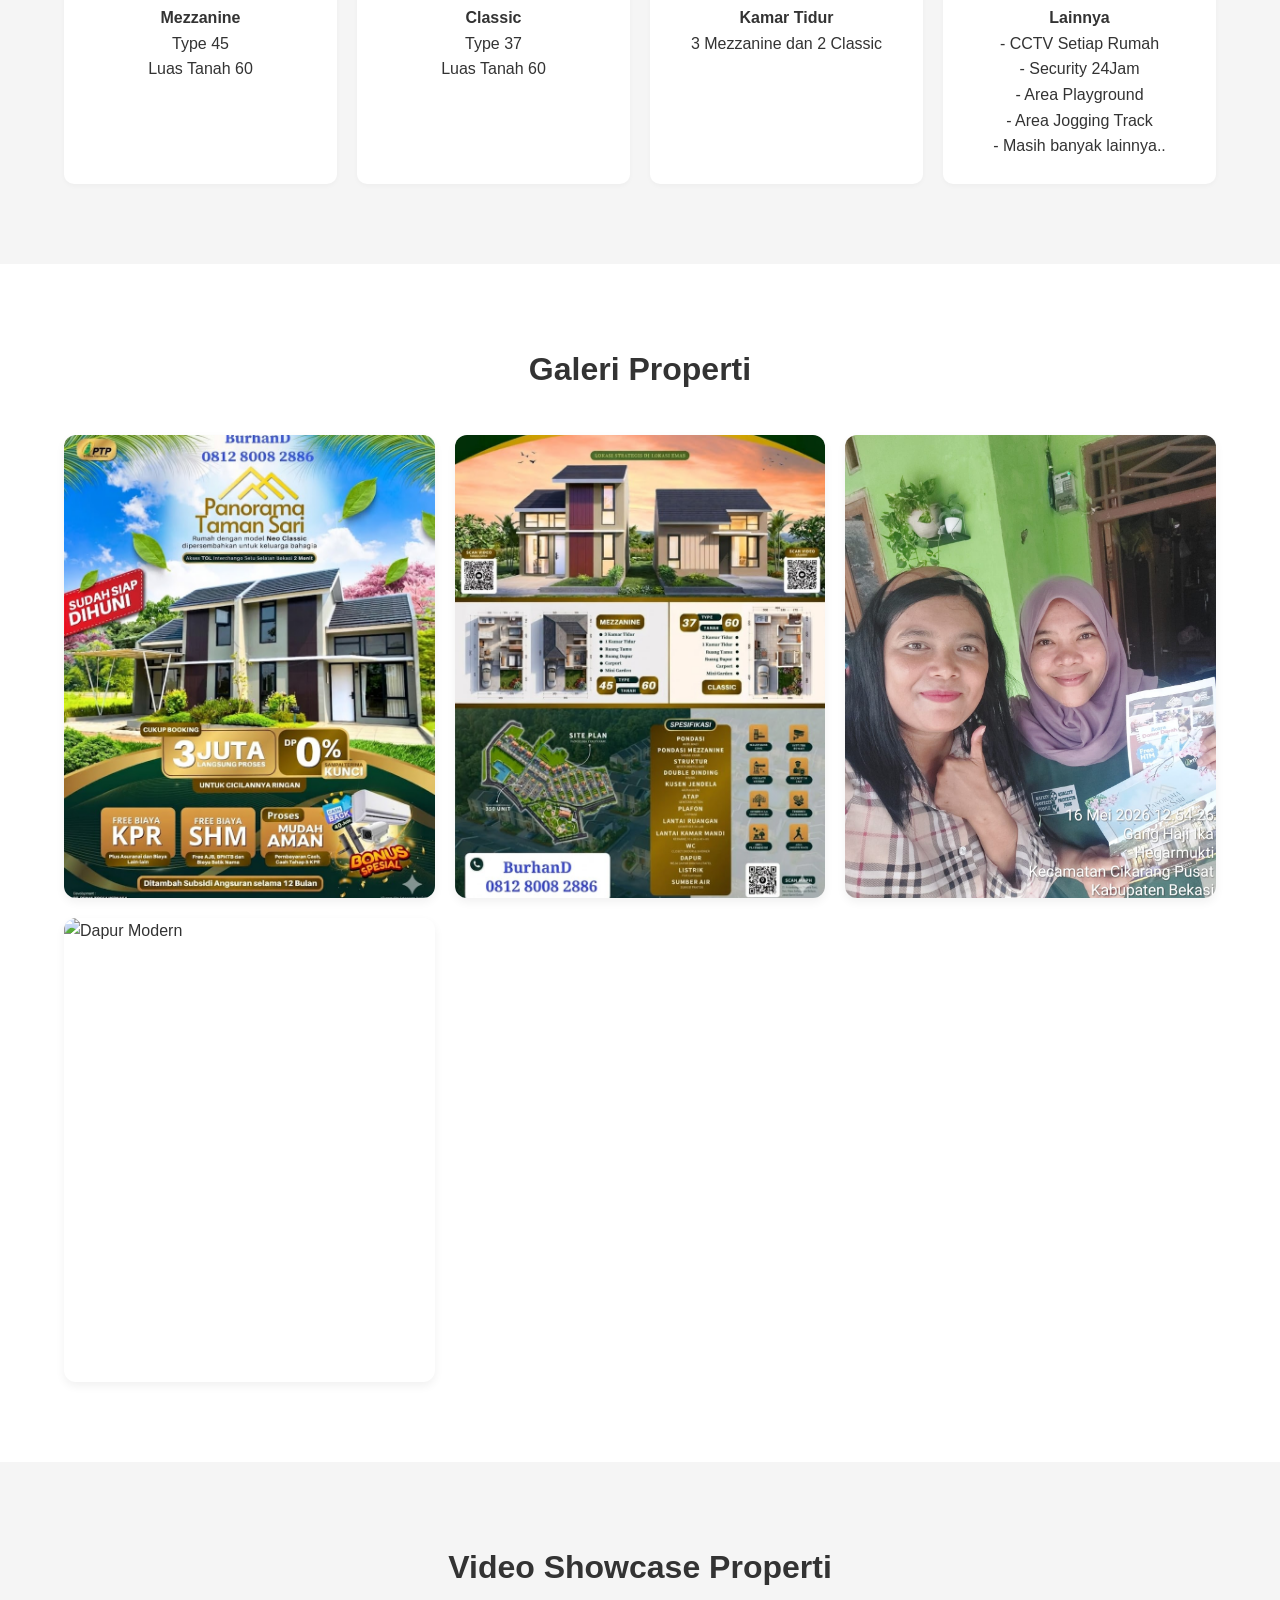
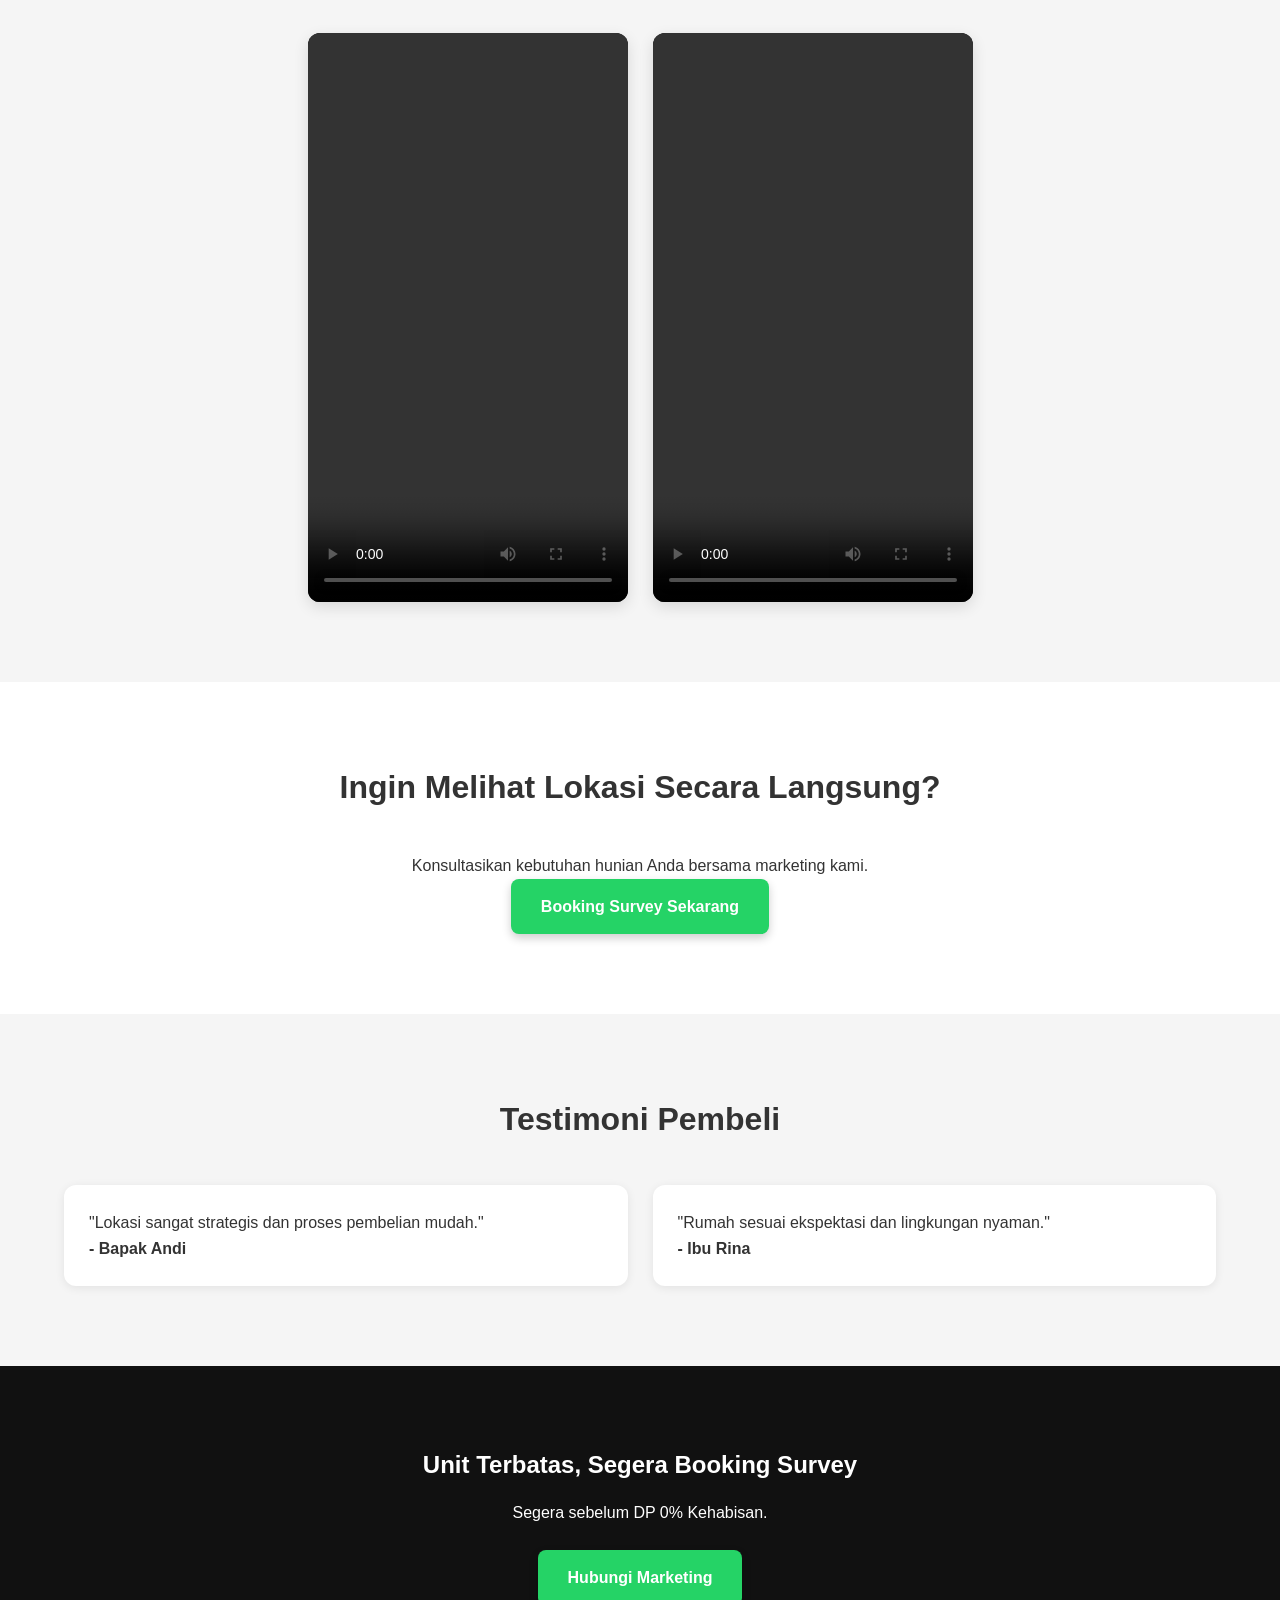
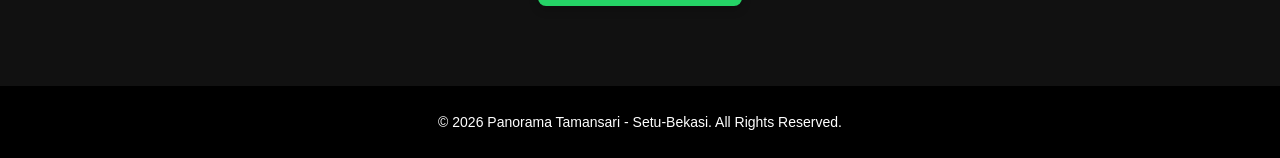
==== commit c462f1ae: "Update index.html" ====
--- a/index.html
+++ b/index.html
@@ -90,15 +90,13 @@
             <h2>Galeri Properti</h2>
             <div class="gallery">
 
-                <img class="img-portrait" src="rumah1.jpeg" alt="Tampak Depan Rumah" loading="lazy">
-                
-                <img class="img-portrait" src="rumah2.jpeg" alt="Ruang Tamu" loading="lazy">
-                
-                <img class="img-portrait" src="rumah3.jpeg" alt="Kamar Tidur" loading="lazy">
-                
+                <img src="rumah1.jpeg" alt="Tampak Depan Rumah" loading="lazy">
+                <img src="rumah2.jpeg" alt="Ruang Tamu" loading="lazy">
+                <img src="rumah3.jpeg" alt="Kamar Tidur" loading="lazy">
+                <img src="rumah4.jpeg" alt="Dapur Modern" loading="lazy">
+
                 </div>
         </div>
-    </section>
     </section>
 
     <section class="section gray">
--- a/style.css
+++ b/style.css
@@ -156,19 +156,32 @@
     box-shadow: 0 2px 5px rgba(0,0,0,0.03);
 }
 
-/* GALERI FOTO */
-.gallery{
-    display: grid;
-    grid-template-columns: repeat(auto-fit, minmax(300px, 1fr));
+/* GALERI FOTO - OTOMATIS DETEKSI LANDSCAPE / PORTRAIT */
+.gallery {
+    display: grid;
+    /* Membuat kolom otomatis yang responsif di PC maupun HP */
+    grid-template-columns: repeat(auto-fit, minmax(280px, 1fr));
     gap: 20px;
 }
 
-.gallery img{
+.gallery img {
     width: 100%;
-    height: 250px;
-    object-fit: cover;
+    /* Mengunci tinggi kotak galeri agar seragam (misal rasio 4:5 yang aman untuk kedua format) */
+    aspect-ratio: 4 / 5; 
+    
+    /* KUNCI UTAMA: Otomatis memotong & menyesuaikan foto di dalam kotak tanpa bikin gepeng */
+    object-fit: cover; 
+    object-position: center; /* Fokus pemotongan selalu di tengah foto */
+    
     border-radius: 12px;
-    box-shadow: 0 4px 8px rgba(0,0,0,0.05);
+    box-shadow: 0 4px 10px rgba(0,0,0,0.06);
+    transition: transform 0.3s ease, box-shadow 0.3s ease;
+}
+
+/* Efek interaktif saat foto disentuh/di-hover */
+.gallery img:hover {
+    transform: translateY(-5px);
+    box-shadow: 0 8px 20px rgba(0,0,0,0.15);
 }
 
 /* AUTOMATIC CENTERED VIDEO SYSTEM */
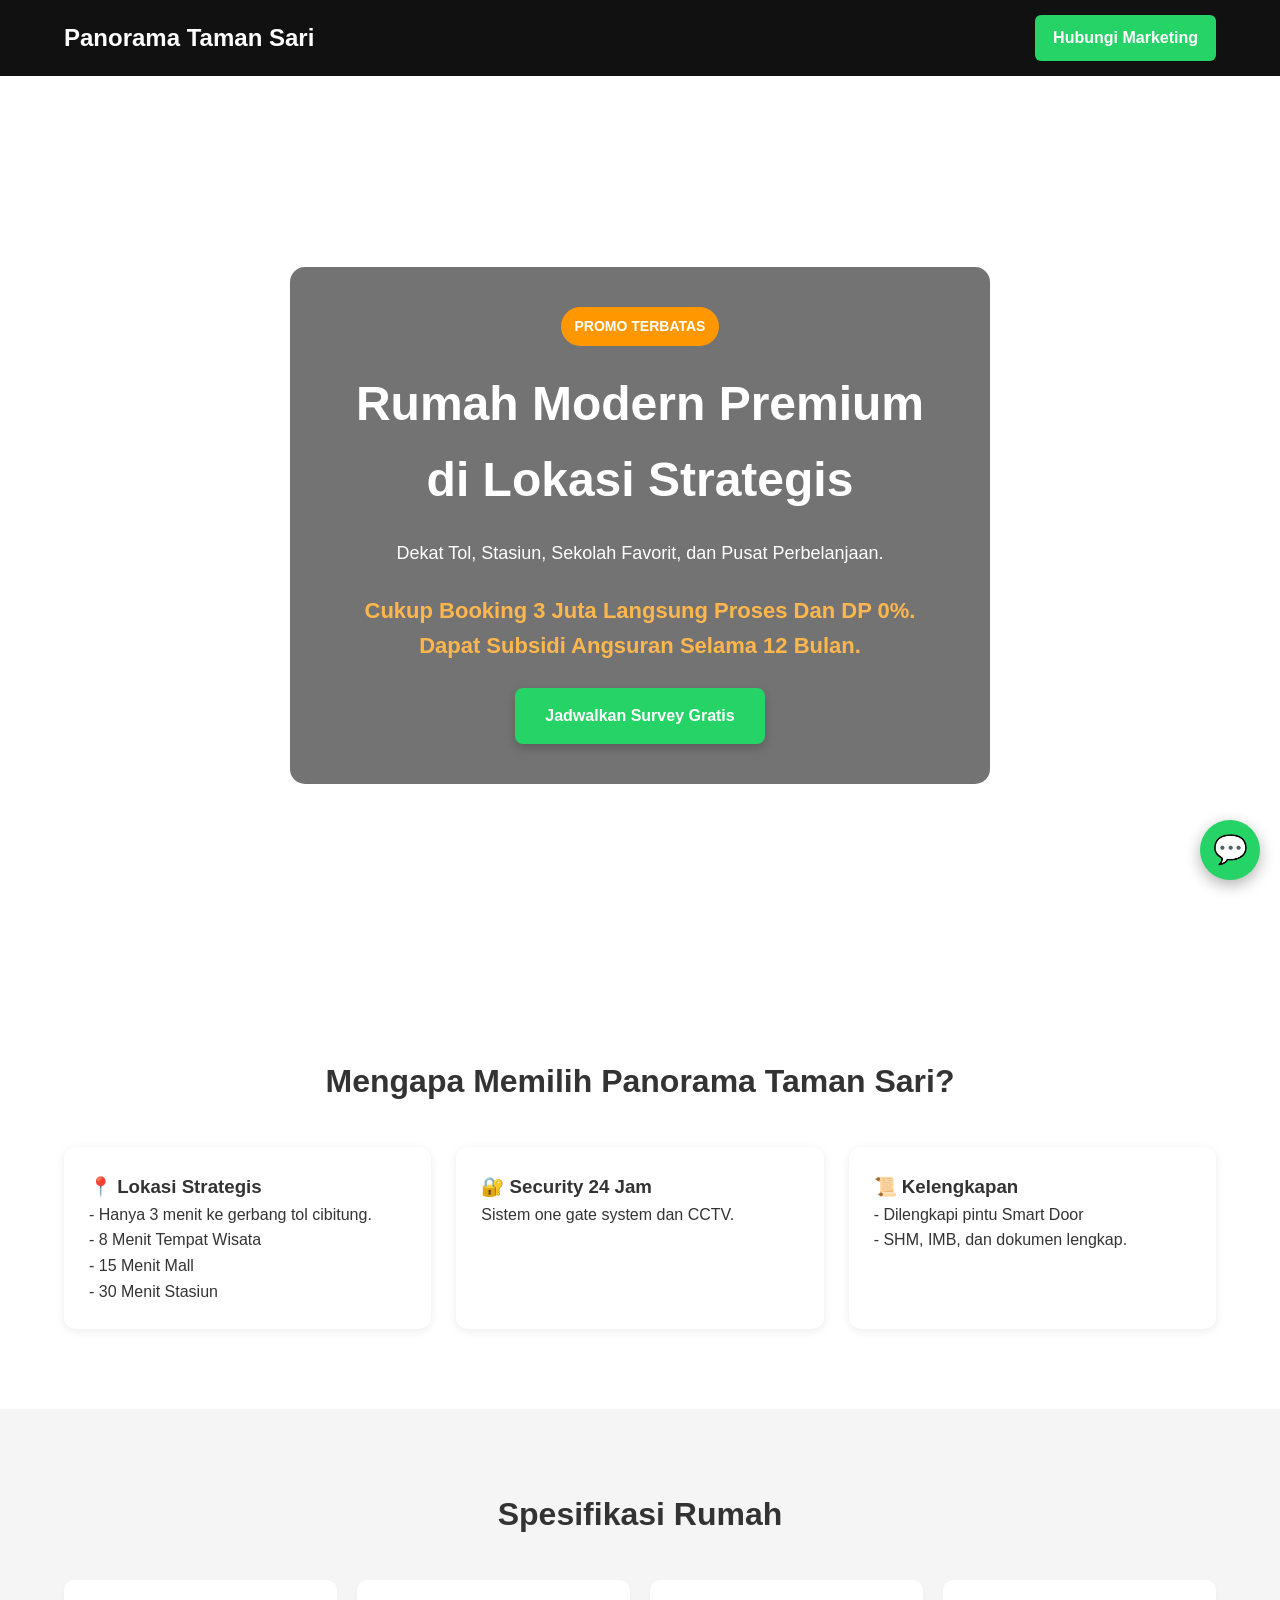
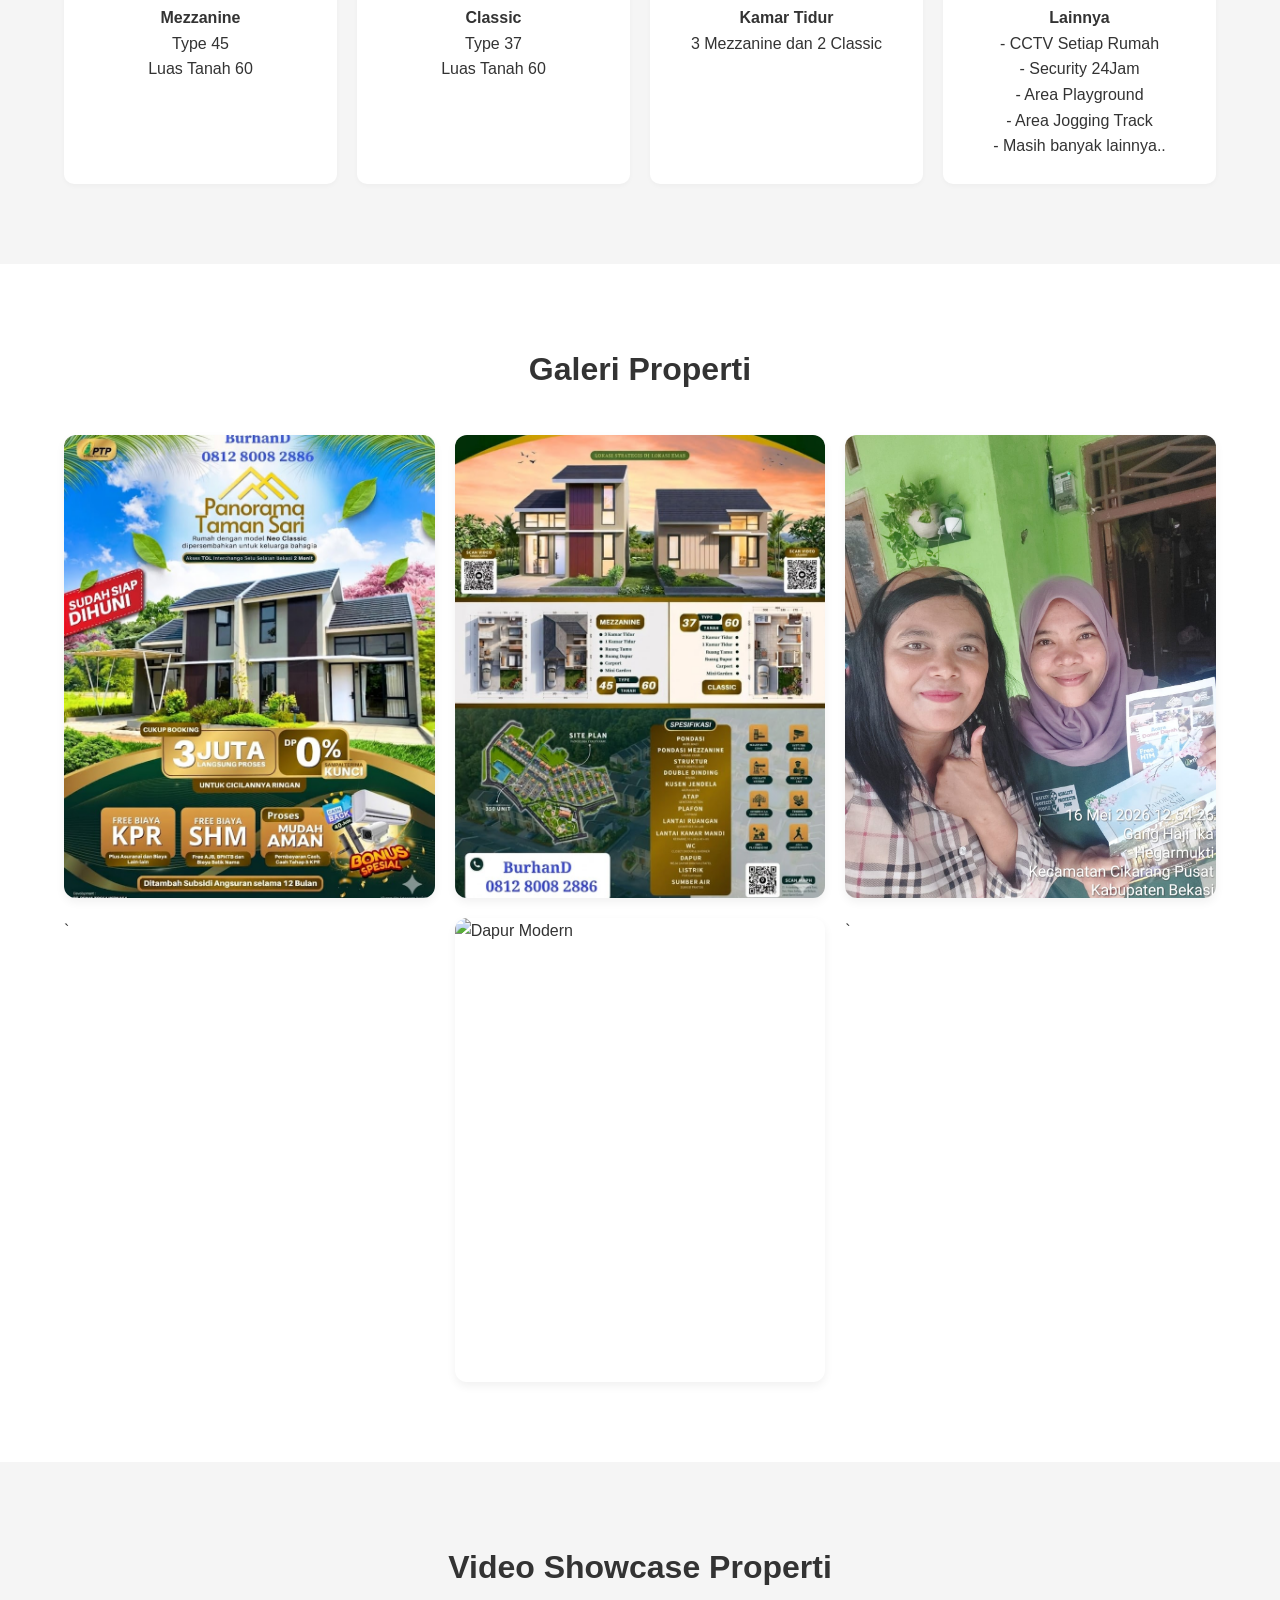
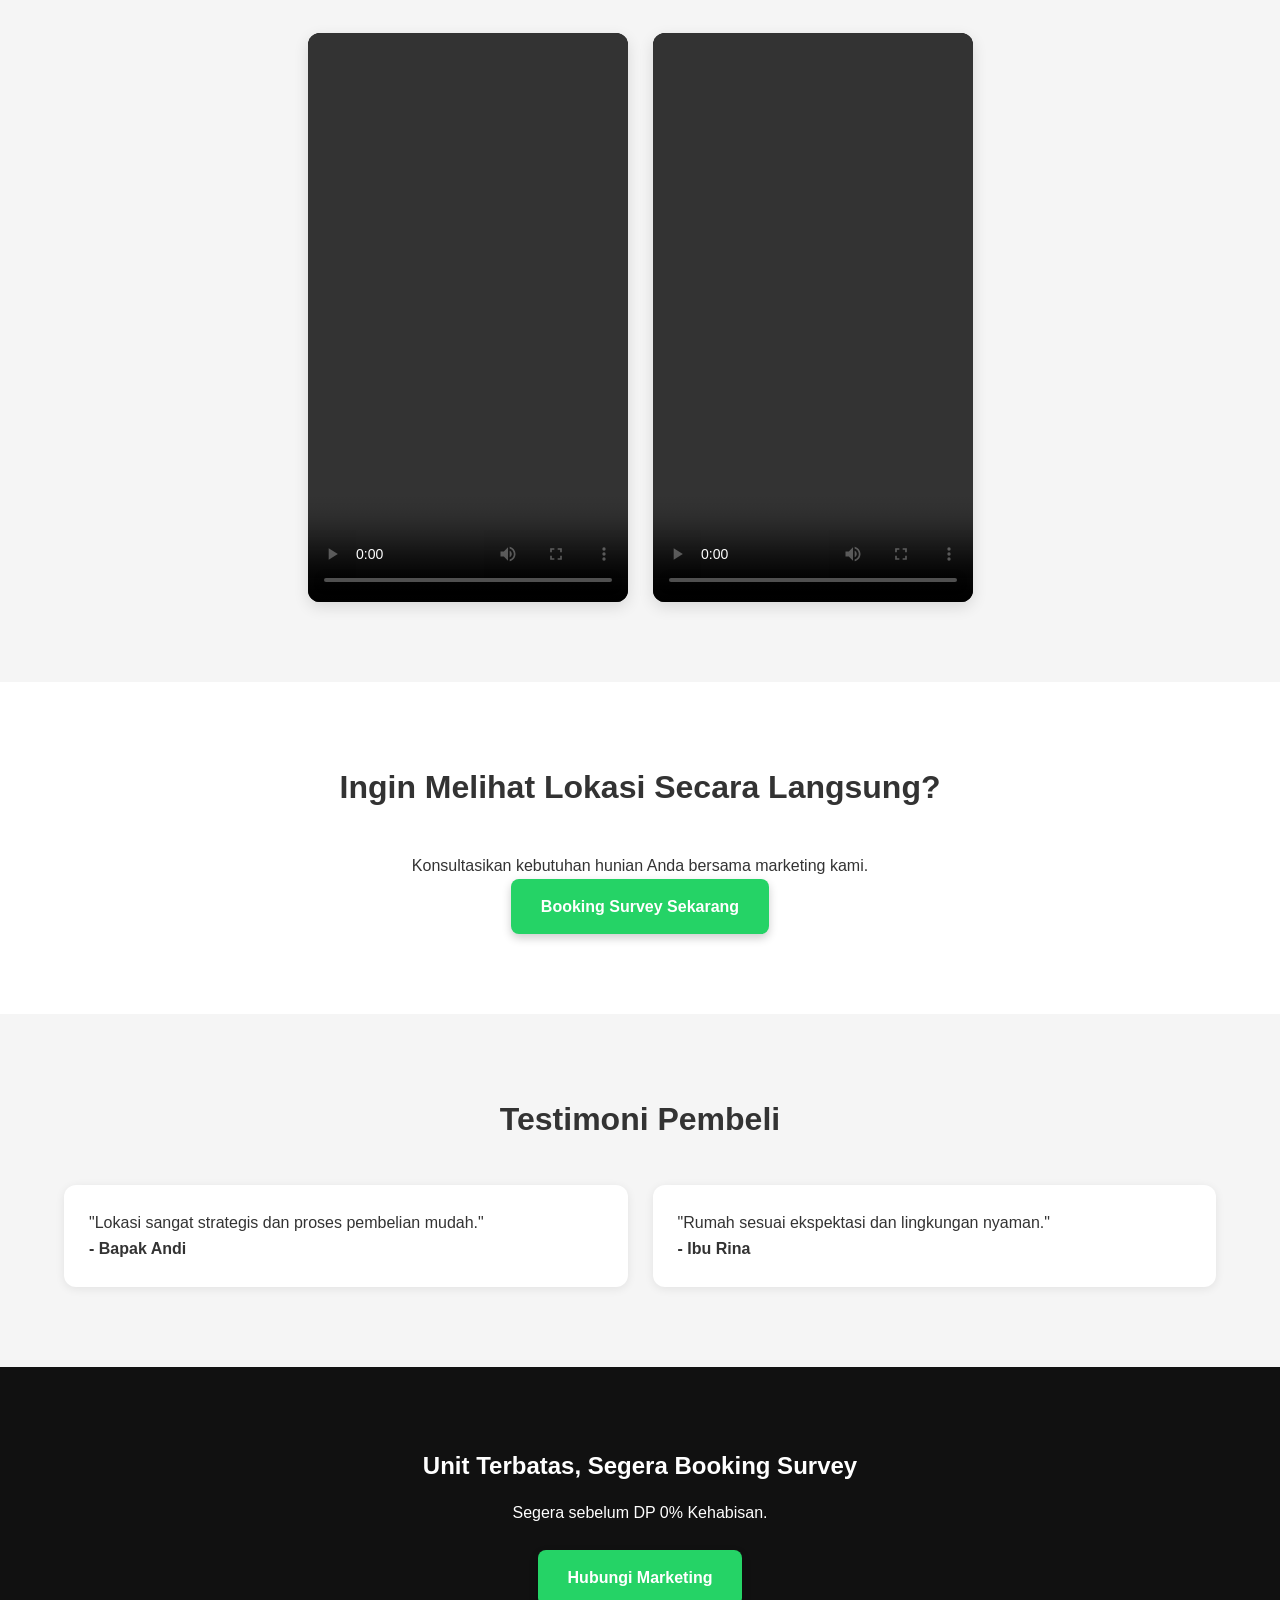
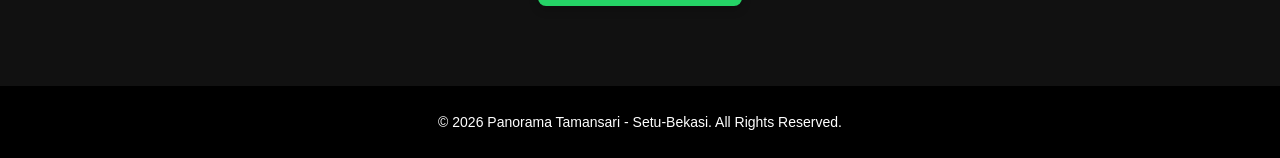
==== commit a6253a25: "Update index.html" ====
--- a/index.html
+++ b/index.html
@@ -93,7 +93,7 @@
                 <img src="rumah1.jpeg" alt="Tampak Depan Rumah" loading="lazy">
                 <img src="rumah2.jpeg" alt="Ruang Tamu" loading="lazy">
                 <img src="rumah3.jpeg" alt="Kamar Tidur" loading="lazy">
-                <img src="rumah4.jpeg" alt="Dapur Modern" loading="lazy">
+              `<img src="rumah4.jpeg" alt="Dapur Modern" loading="lazy">`
 
                 </div>
         </div>
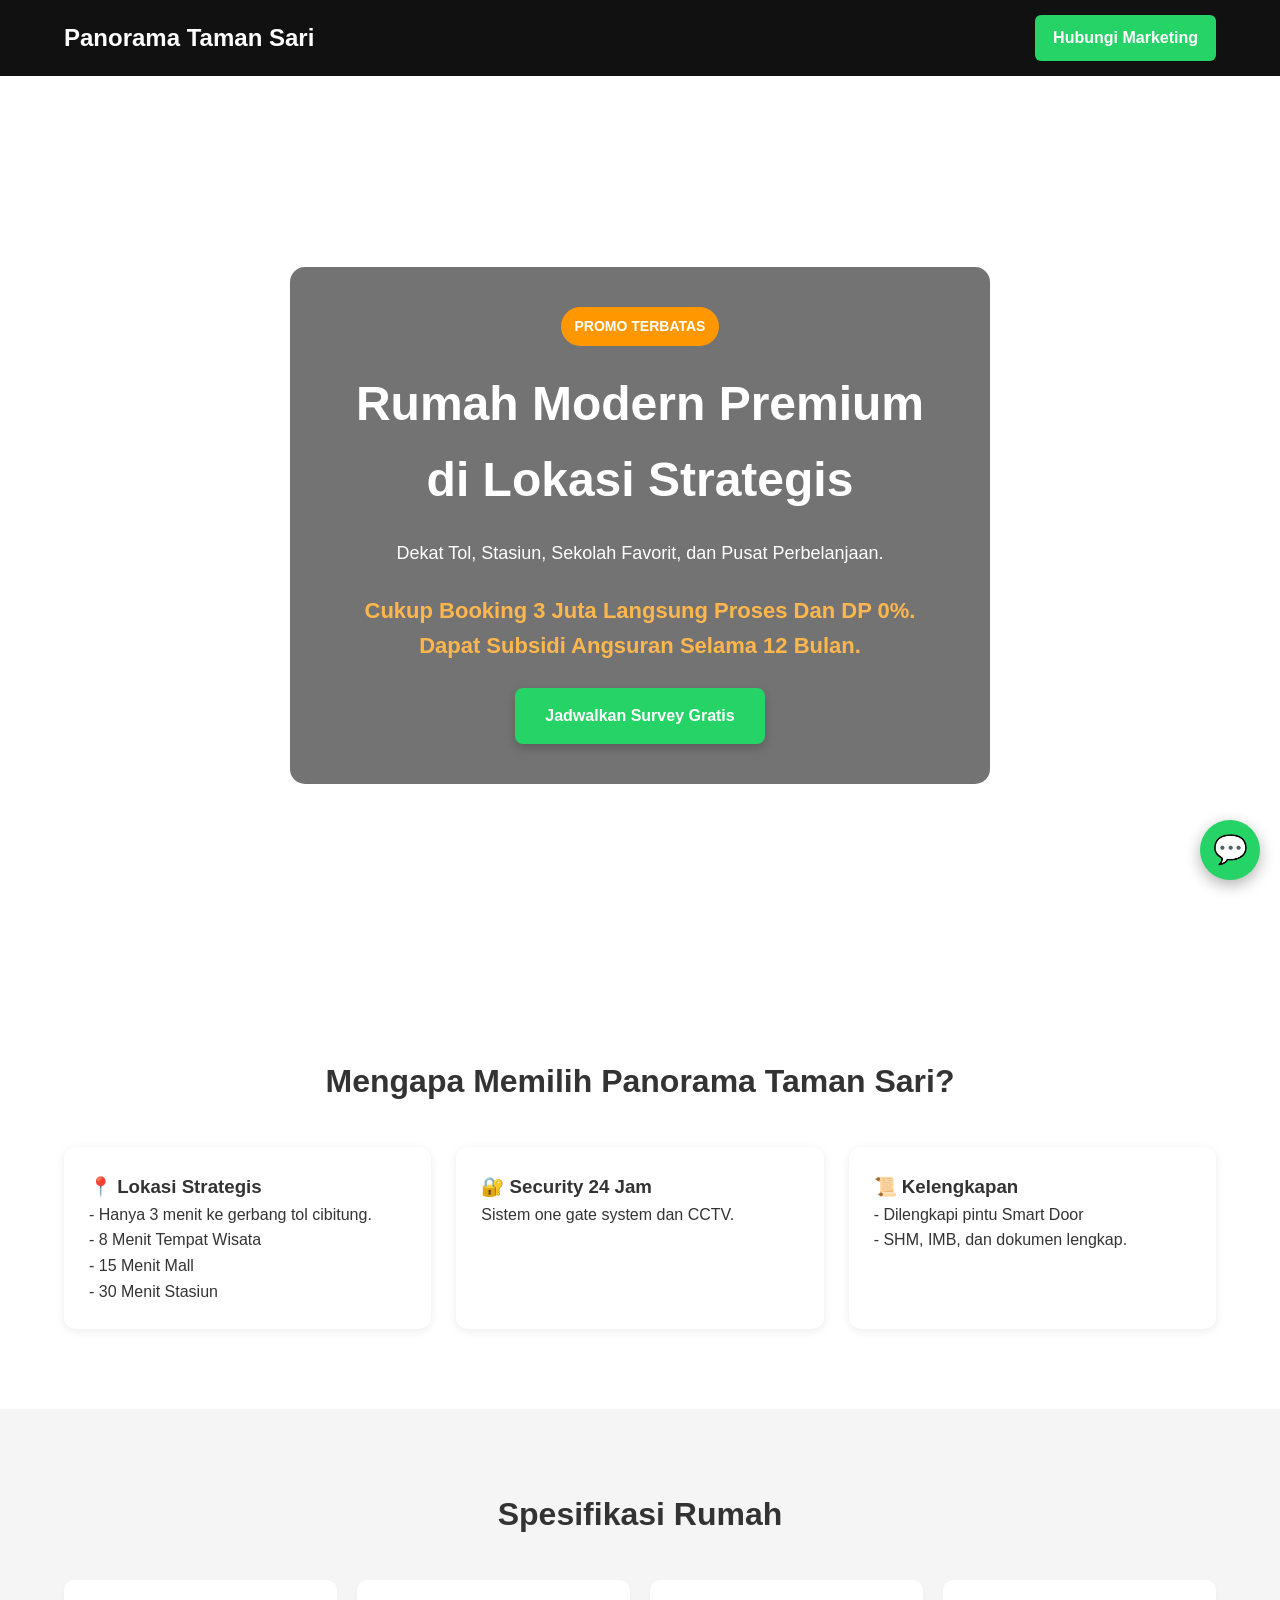
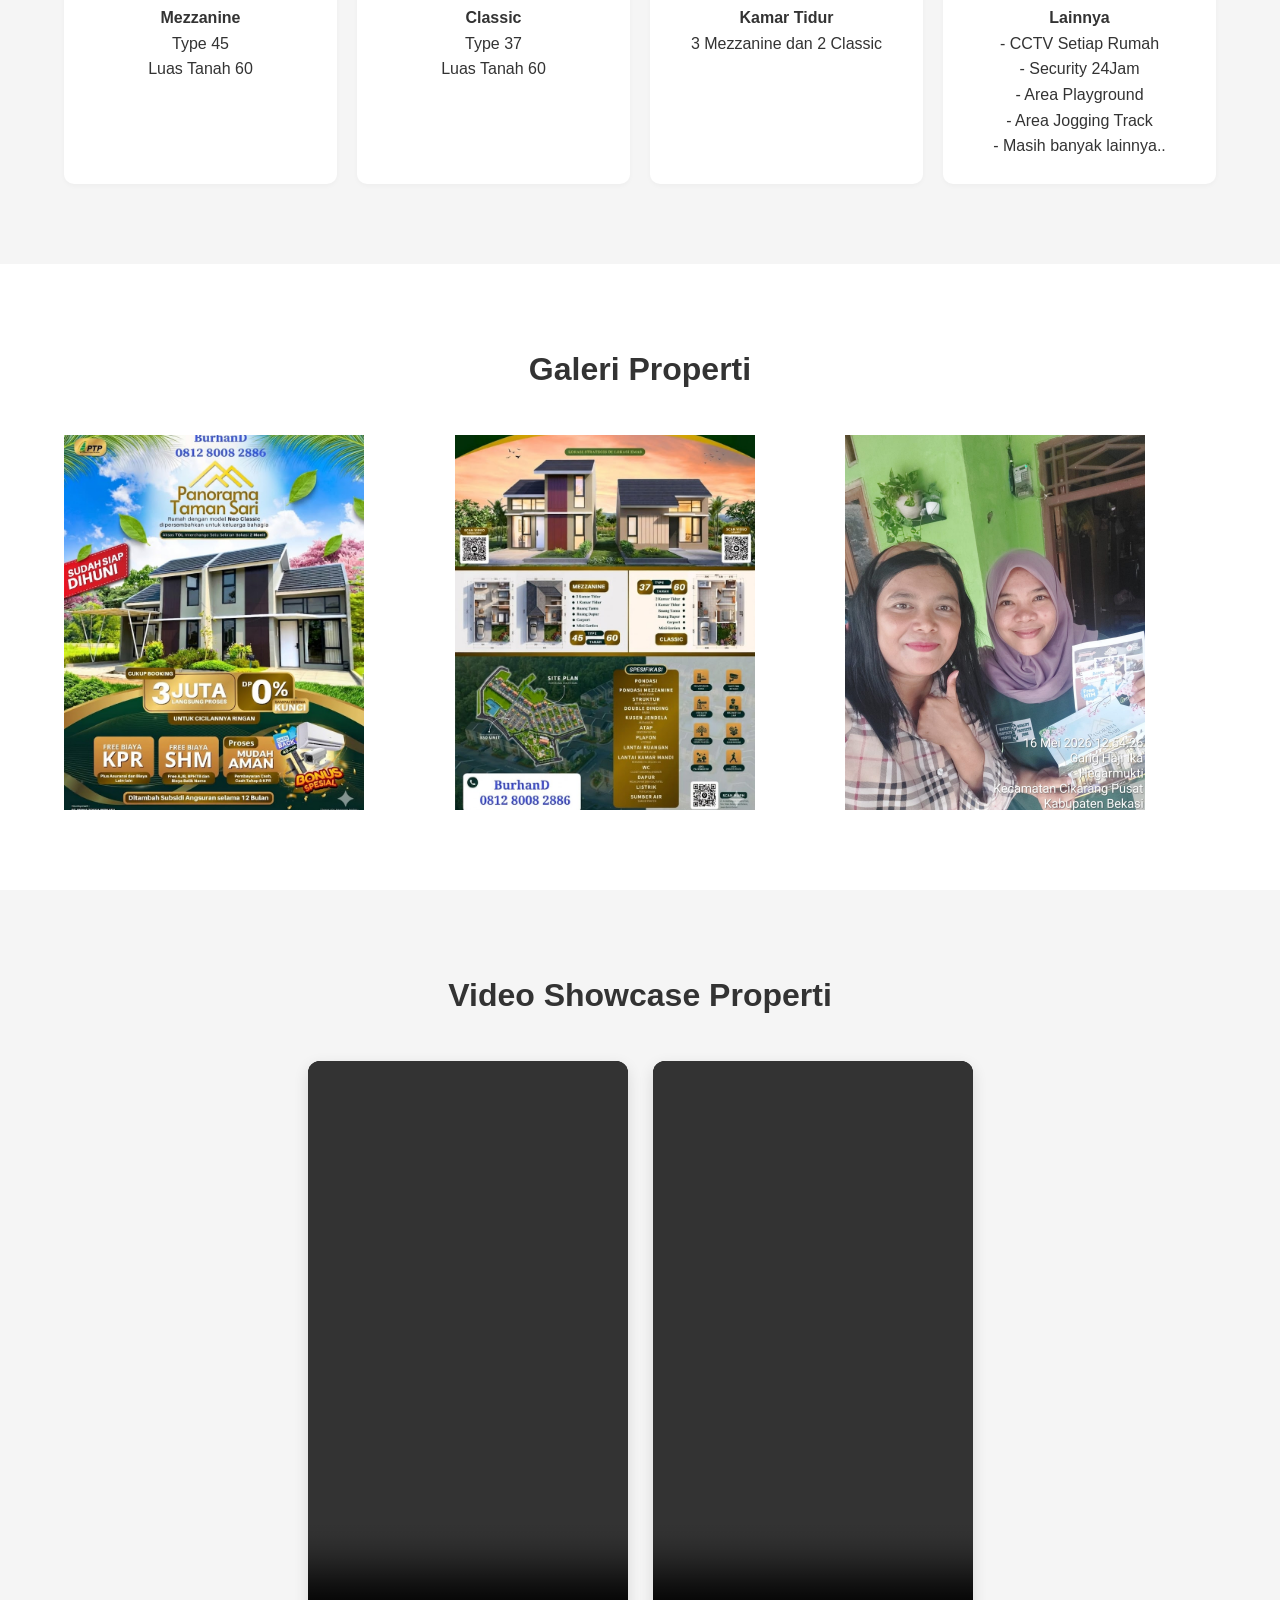
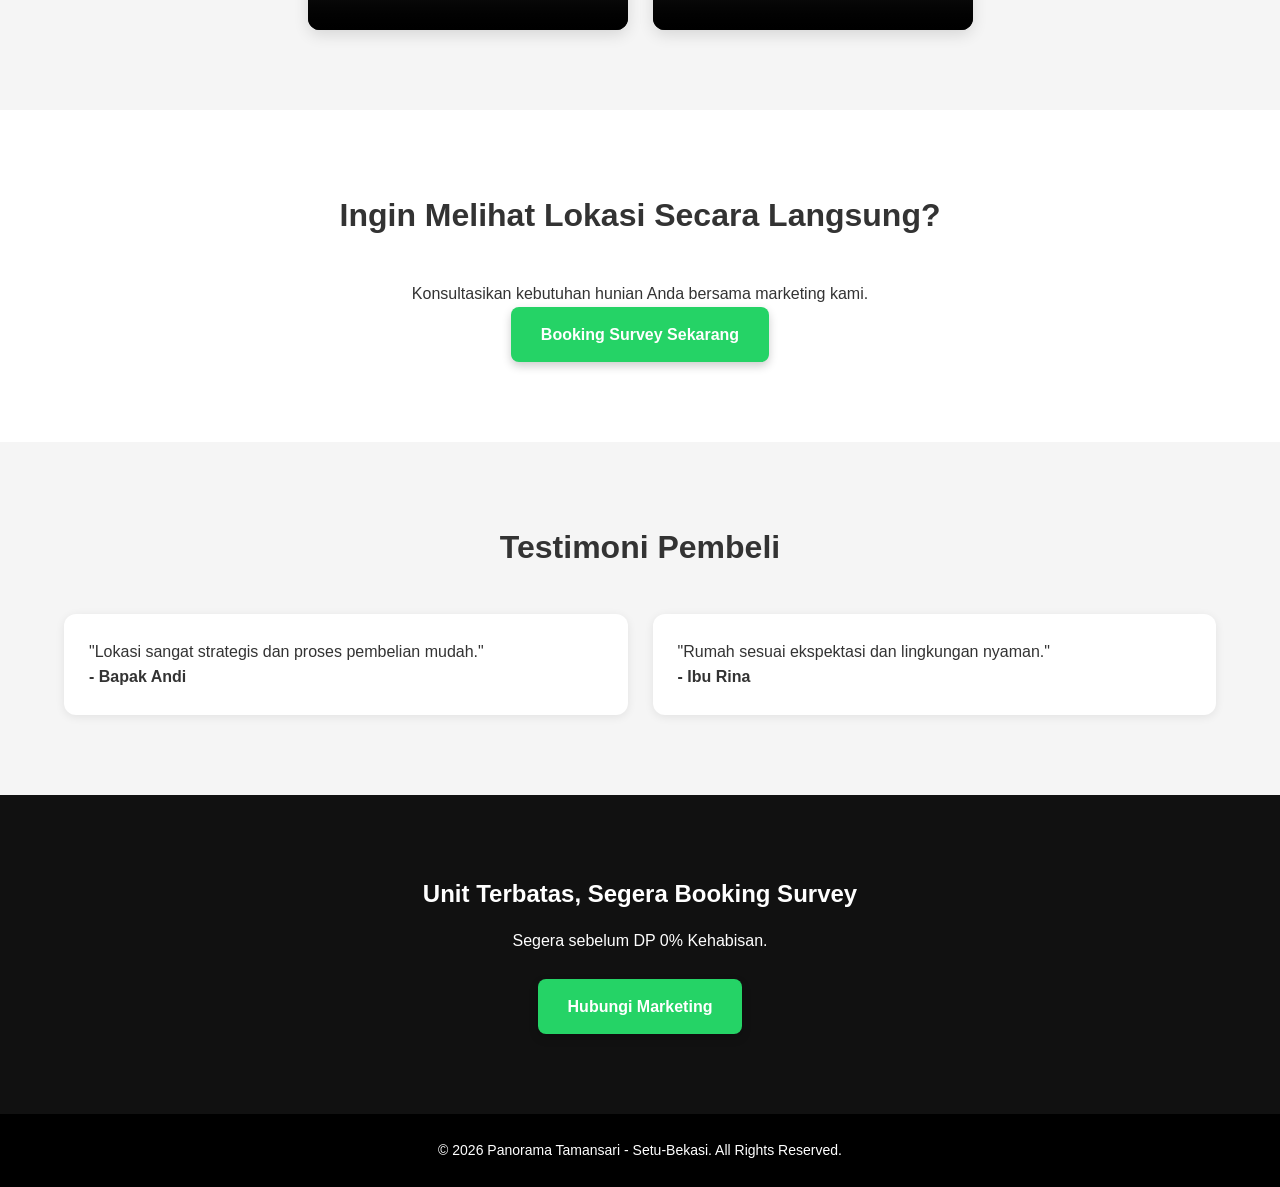
==== commit 2fe0350e: "Update index.html" ====
--- a/index.html
+++ b/index.html
@@ -93,7 +93,6 @@
                 <img src="rumah1.jpeg" alt="Tampak Depan Rumah" loading="lazy">
                 <img src="rumah2.jpeg" alt="Ruang Tamu" loading="lazy">
                 <img src="rumah3.jpeg" alt="Kamar Tidur" loading="lazy">
-              `<img src="rumah4.jpeg" alt="Dapur Modern" loading="lazy">`
 
                 </div>
         </div>
--- a/style.css
+++ b/style.css
@@ -166,16 +166,9 @@
 
 .gallery img {
     width: 100%;
-    /* Mengunci tinggi kotak galeri agar seragam (misal rasio 4:5 yang aman untuk kedua format) */
-    aspect-ratio: 4 / 5; 
-    
-    /* KUNCI UTAMA: Otomatis memotong & menyesuaikan foto di dalam kotak tanpa bikin gepeng */
-    object-fit: cover; 
-    object-position: center; /* Fokus pemotongan selalu di tengah foto */
-    
-    border-radius: 12px;
-    box-shadow: 0 4px 10px rgba(0,0,0,0.06);
-    transition: transform 0.3s ease, box-shadow 0.3s ease;
+    max-width: 300px;     /* KUNCI PC: Membatasi agar foto tidak melar raksasa di PC */
+    aspect-ratio: 4 / 5;  /* Mengunci rasio kotak tegak yang estetis */
+    object-fit: cover;    /* Memotong pas bagian tengah foto secara otomatis */
 }
 
 /* Efek interaktif saat foto disentuh/di-hover */
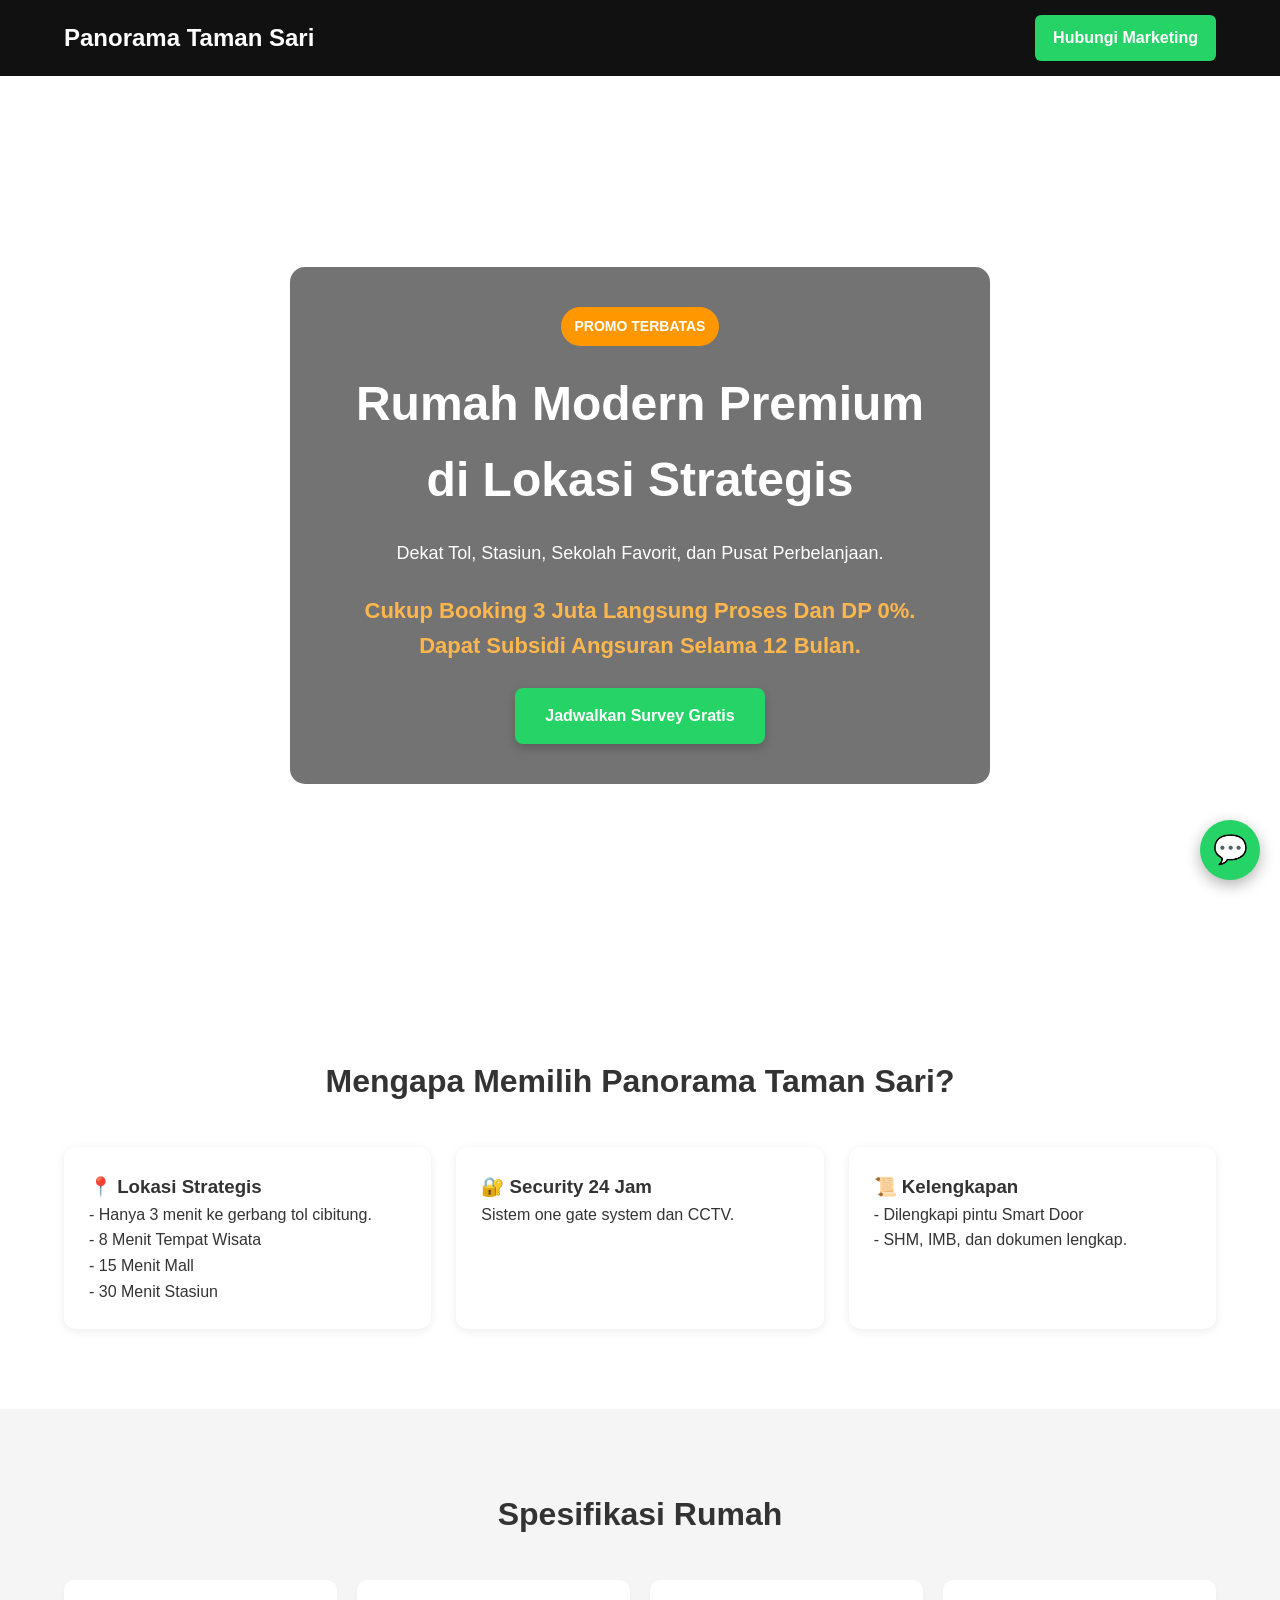
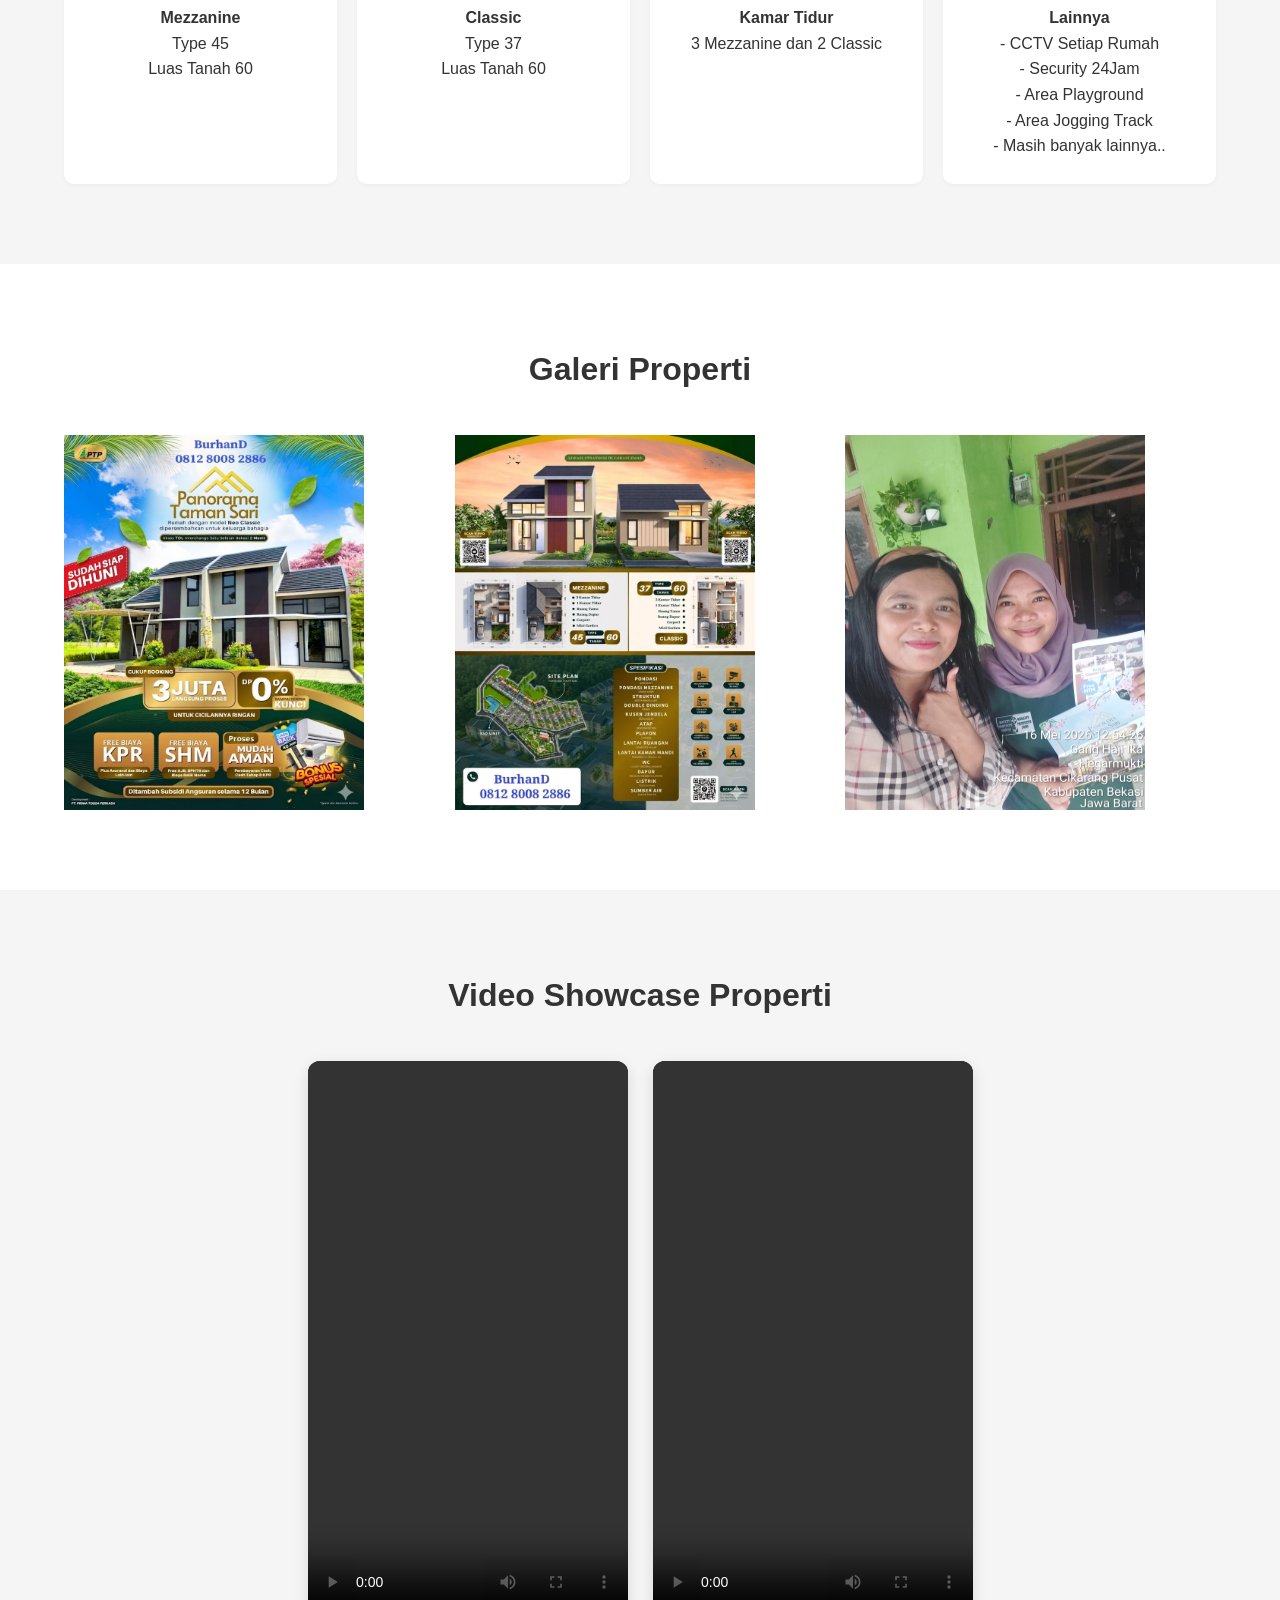
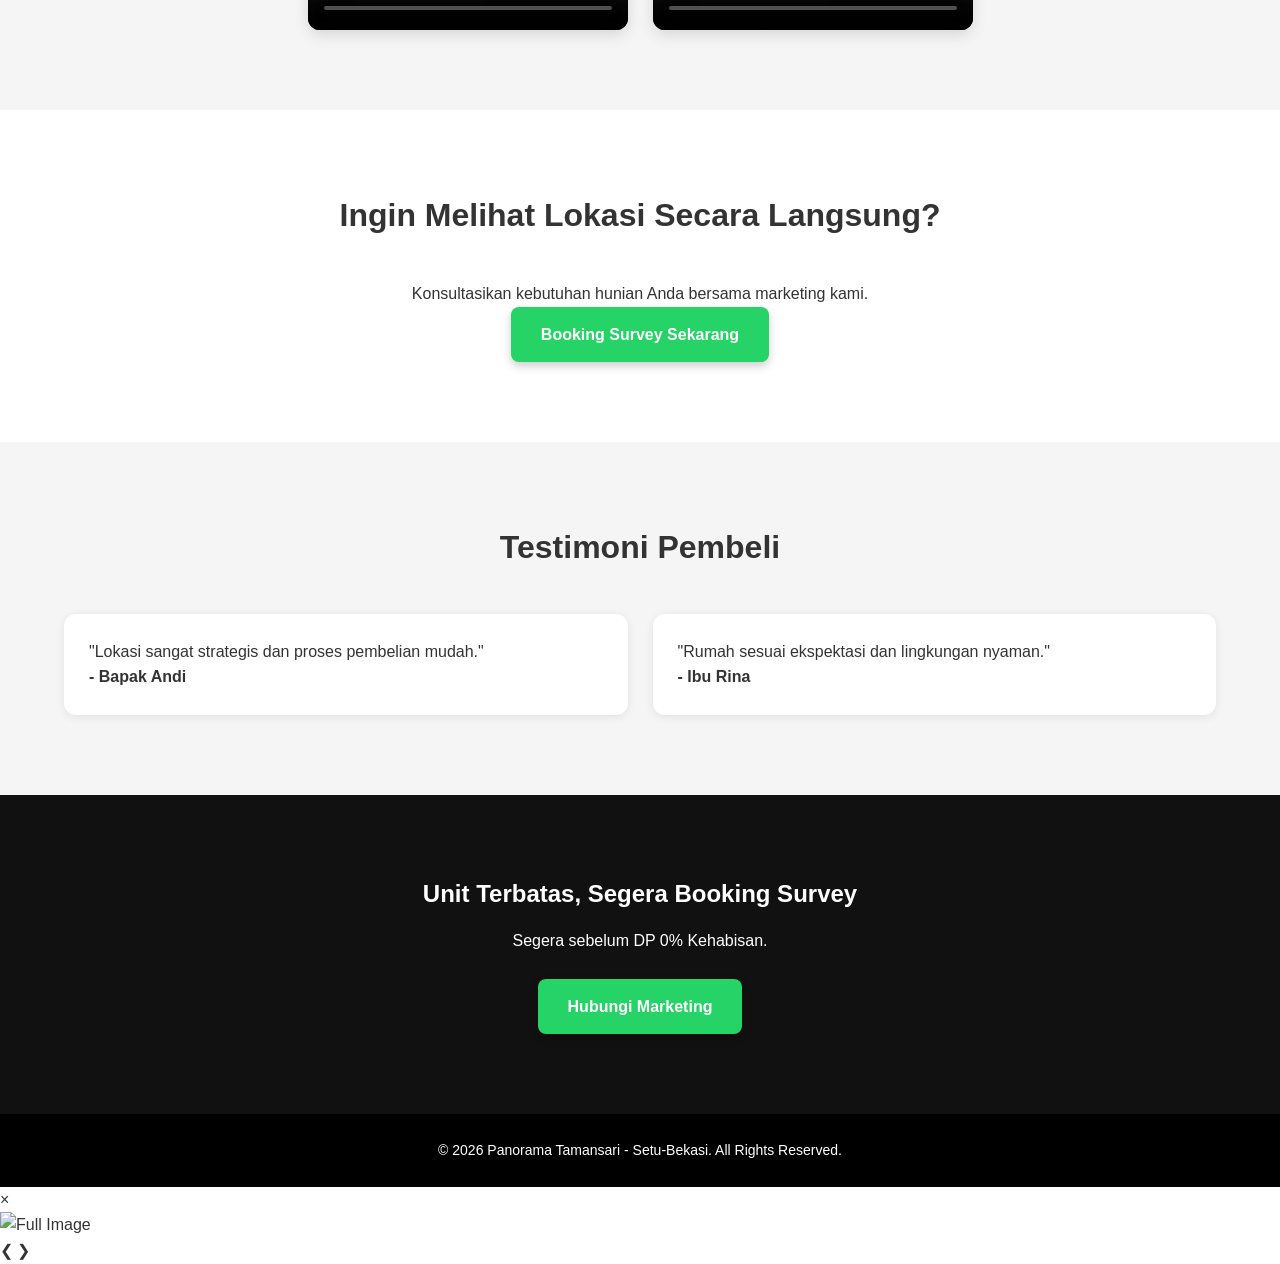
==== commit ad9a2459: "Update index.html" ====
--- a/index.html
+++ b/index.html
@@ -152,6 +152,60 @@
     <footer>
         <p>© 2026 Panorama Tamansari - Setu-Bekasi. All Rights Reserved.</p>
     </footer>
-
+<div id="lightboxModal" class="lightbox">
+        <span class="close-lightbox" onclick="closeLightbox()">&times;</span>
+        
+        <div class="lightbox-content">
+            <img id="lightboxImg" src="" alt="Full Image">
+        </div>
+
+        <a class="prev" onclick="changeSlide(-1)">&#10094;</a>
+        <a class="next" onclick="changeSlide(1)">&#10095;</a>
+    </div>
+
+    <script>
+        let currentImgIndex = 0;
+        const images = document.querySelectorAll('.gallery img');
+        const modal = document.getElementById('lightboxModal');
+        const lightboxImg = document.getElementById('lightboxImg');
+
+        // Buka Lightbox saat foto diklik
+        images.forEach((img, index) => {
+            img.style.cursor = 'pointer'; // Mengubah kursor jadi bentuk jari tangan saat diarahkan ke foto
+            img.addEventListener('click', () => {
+                modal.style.display = 'block';
+                lightboxImg.src = img.src;
+                currentImgIndex = index;
+            });
+        });
+
+        // Tutup Lightbox
+        function closeLightbox() {
+            modal.style.display = 'none';
+        }
+
+        // Fungsi Geser Slide (Kanan / Kiri)
+        function changeSlide(direction) {
+            currentImgIndex += direction;
+            
+            // Jika geser melampaui foto terakhir, balik ke foto pertama
+            if (currentImgIndex >= images.length) {
+                currentImgIndex = 0;
+            }
+            // Jika geser mundur dari foto pertama, lompat ke foto terakhir
+            if (currentImgIndex < 0) {
+                currentImgIndex = images.length - 1;
+            }
+            
+            lightboxImg.src = images[currentImgIndex].src;
+        }
+
+        // Tutup otomatis jika user mengklik area hitam di luar gambar
+        modal.addEventListener('click', function(e) {
+            if (e.target === modal) {
+                closeLightbox();
+            }
+        });
+    </script>
 </body>
 </html>
--- a/style.css
+++ b/style.css
@@ -168,7 +168,7 @@
     width: 100%;
     max-width: 300px;     /* KUNCI PC: Membatasi agar foto tidak melar raksasa di PC */
     aspect-ratio: 4 / 5;  /* Mengunci rasio kotak tegak yang estetis */
-    object-fit: cover;    /* Memotong pas bagian tengah foto secara otomatis */
+    /*object-fit: cover;    /* Memotong pas bagian tengah foto secara otomatis */
 }
 
 /* Efek interaktif saat foto disentuh/di-hover */
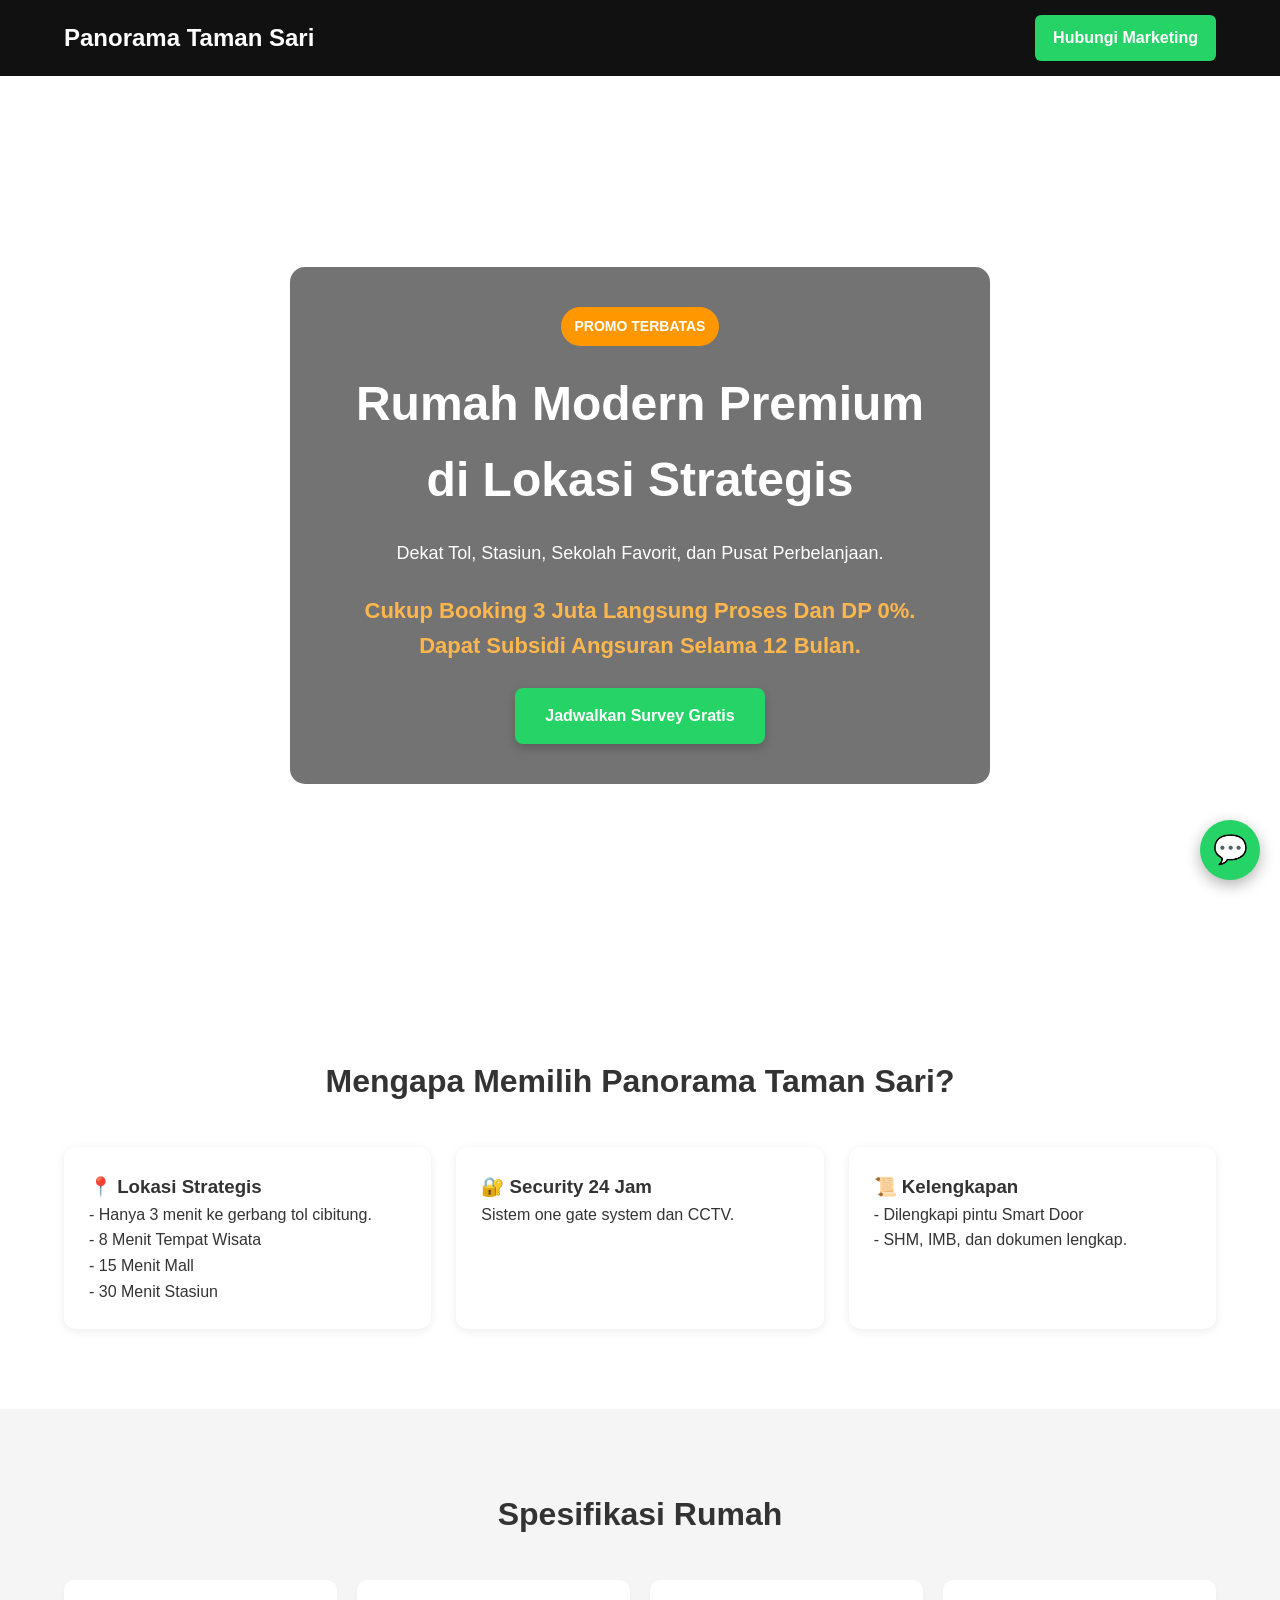
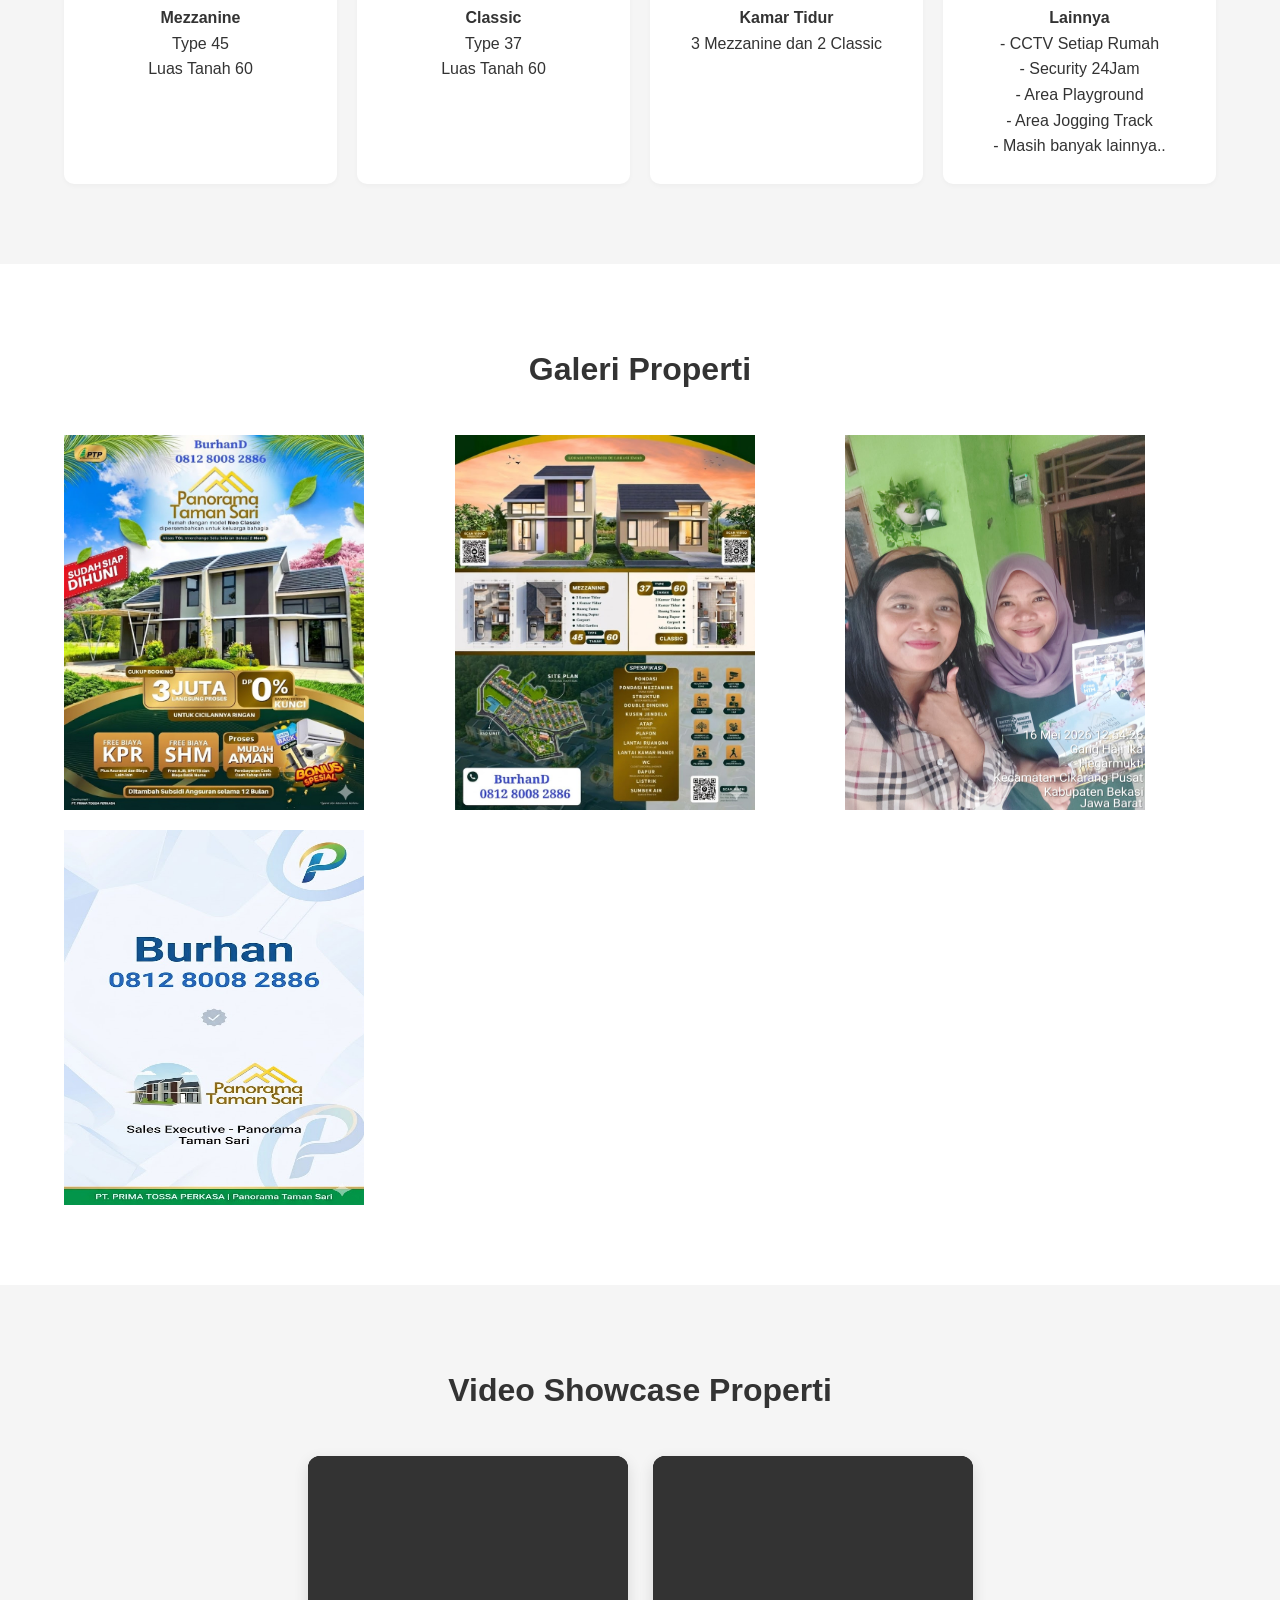
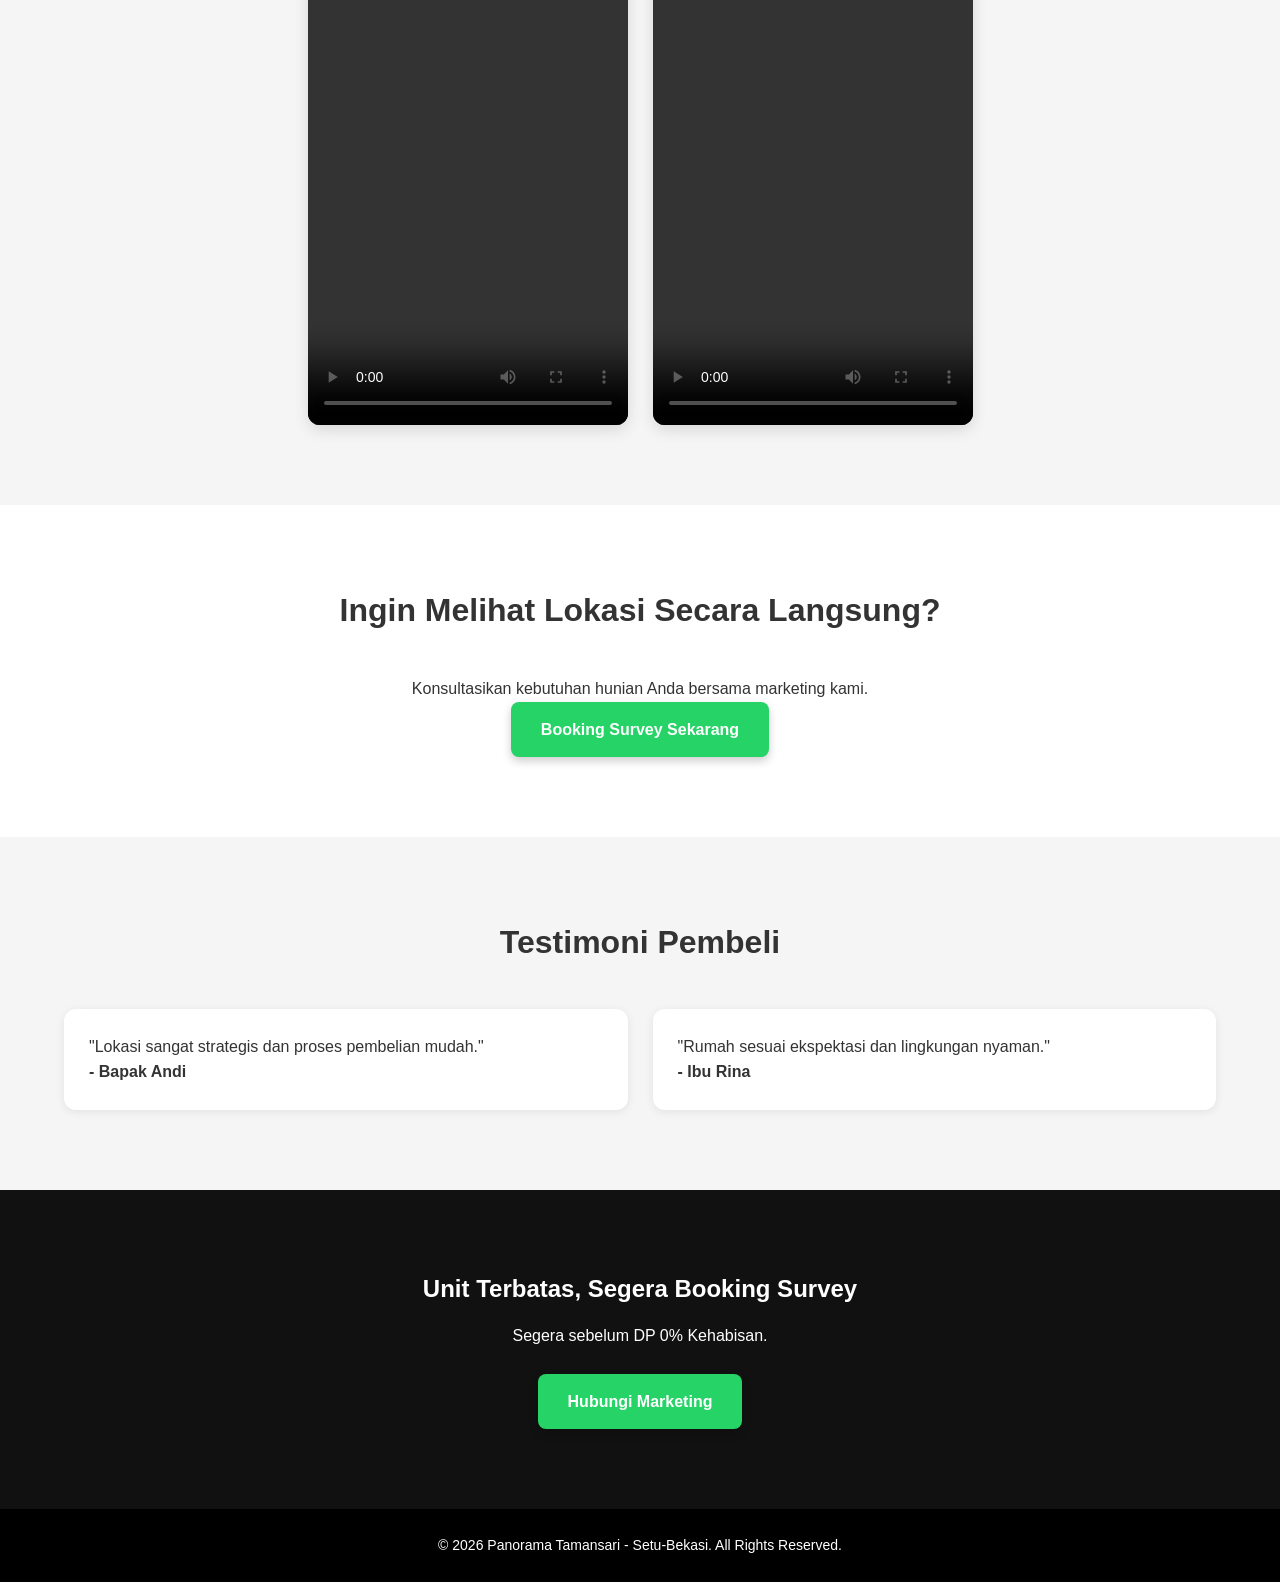
==== commit 87a08671: "Update index.html" ====
--- a/index.html
+++ b/index.html
@@ -93,6 +93,7 @@
                 <img src="rumah1.jpeg" alt="Tampak Depan Rumah" loading="lazy">
                 <img src="rumah2.jpeg" alt="Ruang Tamu" loading="lazy">
                 <img src="rumah3.jpeg" alt="Kamar Tidur" loading="lazy">
+                <img src="WA.jpeg" alt="Kamar Tidur" loading="lazy">
 
                 </div>
         </div>
--- a/style.css
+++ b/style.css
@@ -272,3 +272,92 @@
         max-width: 100%; /* Menyesuaikan penuh layar handphone saat dibuka di HP */
     }
 }
+/* ========================================================================= */
+/* STYLING POPUP LIGHTBOX */
+/* ========================================================================= */
+.lightbox {
+    display: none; /* Default: Sembunyi sebelum diklik */
+    position: fixed;
+    z-index: 10000; /* Berada di atas Navbar & Floating WA */
+    left: 0;
+    top: 0;
+    width: 100%;
+    height: 100%;
+    background-color: rgba(0, 0, 0, 0.9); /* Latar belakang hitam transparan */
+    overflow: hidden;
+}
+
+/* Wadah Gambar Utama */
+.lightbox-content {
+    display: flex;
+    justify-content: center;
+    align-items: center;
+    width: 100%;
+    height: 100%;
+    padding: 40px;
+}
+
+.lightbox-content img {
+    max-width: 90%;
+    max-height: 85vh;
+    object-fit: contain; /* Memastikan foto terlihat utuh tanpa terpotong saat diperbesar */
+    border-radius: 4px;
+    box-shadow: 0 0 20px rgba(255, 255, 255, 0.1);
+}
+
+/* Tombol Tutup (X) */
+.close-lightbox {
+    position: absolute;
+    top: 20px;
+    right: 35px;
+    color: #fff;
+    font-size: 40px;
+    font-weight: bold;
+    cursor: pointer;
+    transition: 0.2s;
+    user-select: none;
+    z-index: 10002;
+}
+
+.close-lightbox:hover {
+    color: #bbb;
+}
+
+/* Tombol Navigasi Kanan & Kiri (Slide) */
+.prev, .next {
+    position: absolute;
+    top: 50%;
+    transform: translateY(-50%);
+    color: #fff;
+    padding: 16px;
+    font-size: 30px;
+    font-weight: bold;
+    cursor: pointer;
+    transition: 0.3s ease;
+    border-radius: 0 3px 3px 0;
+    user-select: none;
+    z-index: 10001;
+}
+
+.next {
+    right: 20px;
+    border-radius: 3px 0 0 3px;
+}
+
+.prev {
+    left: 20px;
+}
+
+/* Efek Hover Tombol Panah */
+.prev:hover, .next:hover {
+    background-color: rgba(255, 255, 255, 0.15);
+}
+
+/* Penyesuaian Tombol Slide pada Layar HP */
+@media (max-width: 480px) {
+    .prev, .next {
+        font-size: 24px;
+        padding: 12px;
+        background-color: rgba(0, 0, 0, 0.5); /* Beri background hitam tipis di HP agar jelas */
+    }
+}
